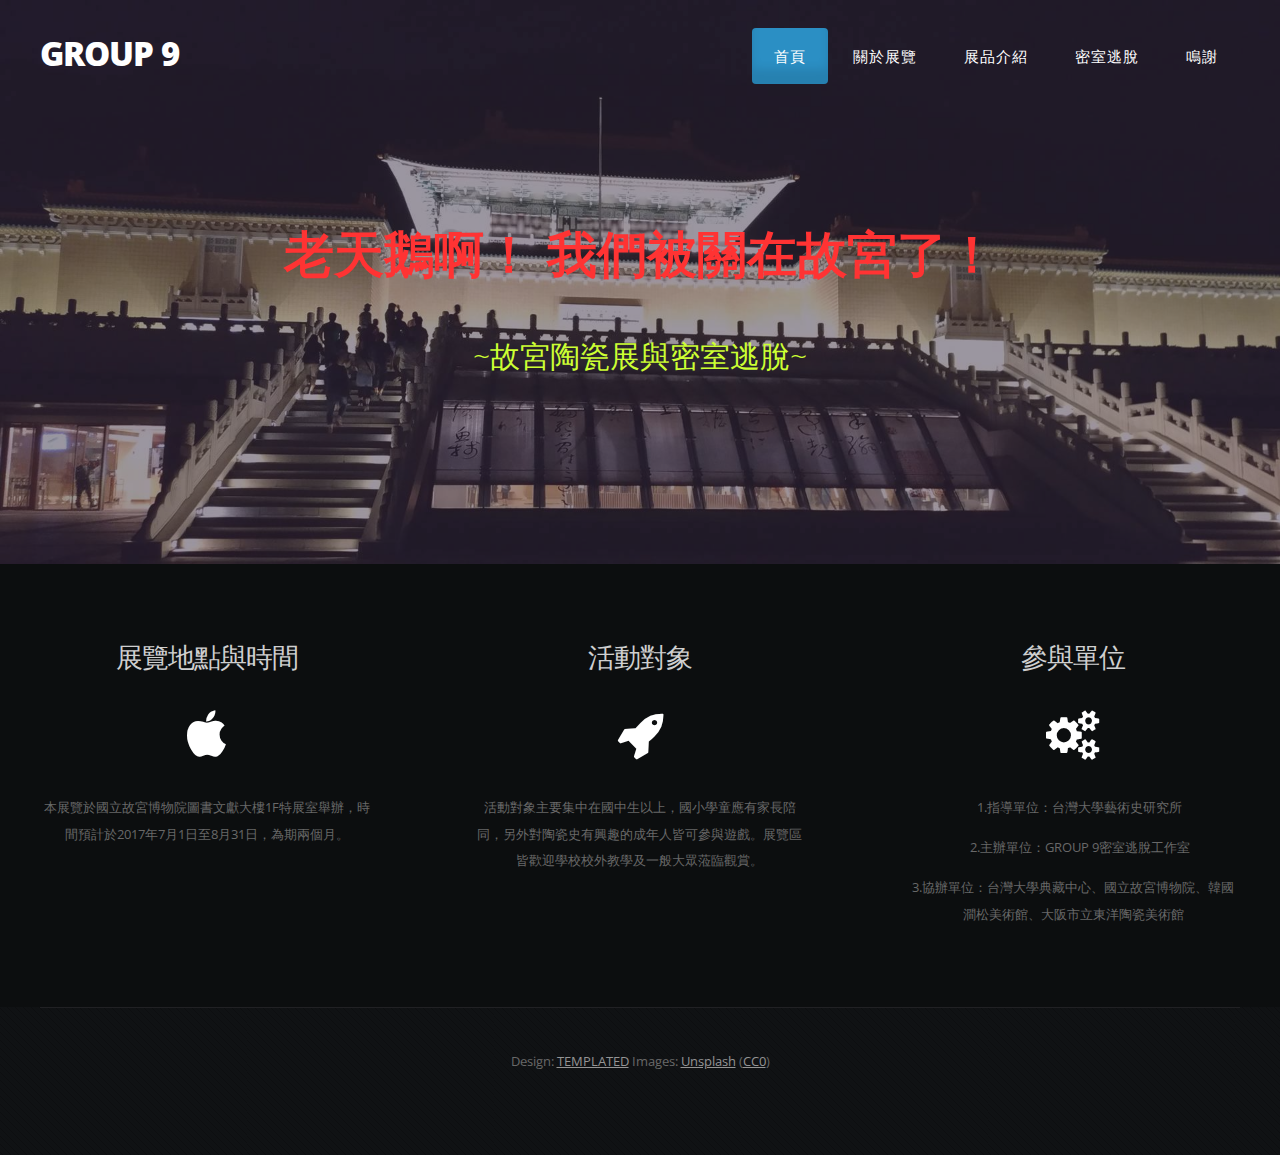
==== index.html @ 2a30078f "Add files via upload" ====
<!DOCTYPE HTML>
<!--
	MegaCorp by TEMPLATED
    templated.co @templatedco
    Released for free under the Creative Commons Attribution 3.0 license (templated.co/license)
-->
<html>
	<head>
		<title>故宮陶瓷展與密室逃脫-首頁</title>
		<meta http-equiv="content-type" content="text/html; charset=utf-8" />
		<meta name="description" content="" />
		<meta name="keywords" content="" />
		<link href="http://fonts.googleapis.com/css?family=Open+Sans:400,300,600,700,800" rel="stylesheet" type="text/css" />
		<!--[if lte IE 8]><script src="js/html5shiv.js"></script><![endif]-->
        <script src="http://ajax.googleapis.com/ajax/libs/jquery/1.11.0/jquery.min.js"></script>
		<script src="js/skel.min.js"></script>
		<script src="js/skel-panels.min.js"></script>
		<script src="js/init.js"></script>
		<noscript>
			<link rel="stylesheet" href="css/skel-noscript.css" />
			<link rel="stylesheet" href="css/style.css" />
			<link rel="stylesheet" href="css/style-desktop.css" />
		</noscript>
	</head>
	<body class="homepage">

		<!-- Header -->
		<div id="header-wrapper">
		
        	<div id="header" class="container">
            
            	<div id="logo"><h1><a href="https://silvercat80235.github.io/group9-roomescape/">GROUP 9</a></h1></div>
                <nav id="nav">
                    <ul>
                        <li class="current_page_item"><a href="index.html">首頁</a></li>
                        <li><a href="exhibition.html">關於展覽</a></li>
                        <li><a href="introduction.html">展品介紹</a></li>
                        <li><a href="escape.html">密室逃脫</a></li>
                        <li><a href="thanks.html">鳴謝</a></li>
                    </ul>
                </nav>
                
            </div>
			
			<div id="banner">
				<div class="container">
					<div class="row">
						<section class="12u">
							<header>
								<span style="color:#FF3333; font-size:50px; font-weight:bold">老天鵝啊！ 我們被關在故宮了！</span>
								<span class="byline" style="color:#CCFF33; font-size:30px">~故宮陶瓷展與密室逃脫~</span>
							</header>
						</section>
					</div>
				</div>
			</div>			

		</div>
		<!-- Header Ends Here -->

		<!-- Featured Area -->
			<div id="featured-wrapper">
			
				<div class="container">
					<div class="row double">
					
                        <section class="4u">
                           <header>
	                           <h2>展覽地點與時間</h2>
                           </header>
                            <span class="pennant"><span class="fa fa-apple"></span></span>
                            <p>本展覽於國立故宮博物院圖書文獻大樓1F特展室舉辦，時間預計於2017年7月1日至8月31日，為期兩個月。</p>
                        </section>
                        <section class="4u">
                            <header>
	                            <h2>活動對象</h2>
                            </header>
                            <span class="pennant"><span class="fa fa-rocket"></span></span>
                            <p>活動對象主要集中在國中生以上，國小學童應有家長陪同，另外對陶瓷史有興趣的成年人皆可參與遊戲。展覽區皆歡迎學校校外教學及一般大眾蒞臨觀賞。</p>
                        </section>
                        <section class="4u">
                            <header>
	                            <h2>參與單位</h2>
                            </header>
                            <span class="pennant"><span class="fa fa-cogs"></span></span>
                            <p>　1.指導單位：台灣大學藝術史研究所</p>
                            <p>　2.主辦單位：GROUP 9密室逃脫工作室</p>
                            <p>3.協辦單位：台灣大學典藏中心、國立故宮博物院、韓國澗松美術館、大阪市立東洋陶瓷美術館</p>
                        </section>
					
					</div>
				</div>
				
			</div>
		
		
		<!-- Featured Ends Here -->

		<!-- Copyright -->
            <div id="copyright" class="container">
                Design: <a href="http://templated.co">TEMPLATED</a> Images: <a href="http://unsplash.com">Unsplash</a> (<a href="http://unsplash.com/cc0">CC0</a>)
            </div>


	</body>
</html>
---- css/skel-noscript.css ----
/* Resets (http://meyerweb.com/eric/tools/css/reset/ | v2.0 | 20110126 | License: none (public domain)) */

	html,body,div,span,applet,object,iframe,h1,h2,h3,h4,h5,h6,p,blockquote,pre,a,abbr,acronym,address,big,cite,code,del,dfn,em,img,ins,kbd,q,s,samp,small,strike,strong,sub,sup,tt,var,b,u,i,center,dl,dt,dd,ol,ul,li,fieldset,form,label,legend,table,caption,tbody,tfoot,thead,tr,th,td,article,aside,canvas,details,embed,figure,figcaption,footer,header,hgroup,menu,nav,output,ruby,section,summary,time,mark,audio,video{margin:0;padding:0;border:0;font-size:100%;font:inherit;vertical-align:baseline;}article,aside,details,figcaption,figure,footer,header,hgroup,menu,nav,section{display:block;}body{line-height:1;}ol,ul{list-style:none;}blockquote,q{quotes:none;}blockquote:before,blockquote:after,q:before,q:after{content:'';content:none;}table{border-collapse:collapse;border-spacing:0;}body{-webkit-text-size-adjust:none}

/* Box Model */

	*, *:before, *:after {
		-moz-box-sizing: border-box;
		-webkit-box-sizing: border-box;
		-o-box-sizing: border-box;
		-ms-box-sizing: border-box;
		box-sizing: border-box;
	}

/* Container */

	body {
		min-width: 1200px;
	}

	.container {
		width: 1200px;
		margin-left: auto;
		margin-right: auto;
	}

	/* Modifiers */
	
		.container.small {
			width: 900px;
		}

		.container.big {
			width: 100%;
			max-width: 1500px;
			min-width: 1200px;
		}

/* Grid */

	/* Cells */

		.\31 2u { width: 100% }
		.\31 1u { width: 91.6666666667% }
		.\31 0u { width: 83.3333333333% }
		.\39 u { width: 75% }
		.\38 u { width: 66.6666666667% }
		.\37 u { width: 58.3333333333% }
		.\36 u { width: 50% }
		.\35 u { width: 41.6666666667% }
		.\34 u { width: 33.3333333333% }
		.\33 u { width: 25% }
		.\32 u { width: 16.6666666667% }
		.\31 u { width: 8.3333333333% }
		.\-11u { margin-left: 91.6666666667% }
		.\-10u { margin-left: 83.3333333333% }
		.\-9u { margin-left: 75% }
		.\-8u { margin-left: 66.6666666667% }
		.\-7u { margin-left: 58.3333333333% }
		.\-6u { margin-left: 50% }
		.\-5u { margin-left: 41.6666666667% }
		.\-4u { margin-left: 33.3333333333% }
		.\-3u { margin-left: 25% }
		.\-2u { margin-left: 16.6666666667% }
		.\-1u { margin-left: 8.3333333333% }

		.row > * {
			padding: 50px 0 0 50px;
			float: left;
			-moz-box-sizing: border-box;
			-webkit-box-sizing: border-box;
			-o-box-sizing: border-box;
			-ms-box-sizing: border-box;
			box-sizing: border-box;
		}

		.row + .row > * {
			padding-top: 50px;
		}

		.row {
			margin-left: -50px;
		}

	/* Rows */

		.row:after {
			content: '';
			display: block;
			clear: both;
			height: 0;
		}

		.row:first-child > * {
			padding-top: 0;
		}

		.row > * {
			padding-top: 0;
		}

		/* Modifiers */

			/* Flush */

				.row.flush {
					margin-left: 0;
				}

				.row.flush > * {
					padding: 0 !important;
				}

			/* Quarter */

				.row.quarter > * {
					padding: 12.5px 0 0 12.5px;
				}

				.row.quarter + .row.quarter > * {
					padding-top: 12.5px;
				}

				.row.quarter {
					margin-left: -12.5px;
				}

			/* Half */

				.row.half > * {
					padding: 25px 0 0 25px;
				}

				.row.half + .row.half > * {
					padding-top: 25px;
				}

				.row.half {
					margin-left: -25px;
				}

			/* One and (a) Half */

				.row.oneandhalf > * {
					padding: 75px 0 0 75px;
				}

				.row.oneandhalf + .row.oneandhalf > * {
					padding-top: 75px;
				}

				.row.oneandhalf {
					margin-left: -75px;
				}

			/* Double */

				.row.double > * {
					padding: 100px 0 0 100px;
				}

				.row.double + .row.double > * {
					padding-top: 100px;
				}

				.row.double {
					margin-left: -100px;
				}
---- css/style.css ----
@charset 'UTF-8';
@font-face{font-family:'FontAwesome';src:url('font/fontawesome-webfont.eot?v=4.0.1');src:url('font/fontawesome-webfont.eot?#iefix&v=4.0.1') format('embedded-opentype'),url('font/fontawesome-webfont.woff?v=4.0.1') format('woff'),url('font/fontawesome-webfont.ttf?v=4.0.1') format('truetype'),url('font/fontawesome-webfont.svg?v=4.0.1#fontawesomeregular') format('svg');font-weight:normal;font-style:normal}

/*
	MegaCorp by TEMPLATED
    templated.co @templatedco
    Released for free under the Creative Commons Attribution 3.0 license (templated.co/license)
*/

body
{
	margin: 0;
	padding: 0em;
	line-height: 2em;
	font-family: 'Open Sans', sans-serif;
	font-size: 10pt;
	color: #686868;
}

body, #skel-panels-pageWrapper
{
	background: #101214 url(images/main-bg.png) repeat;
}

h1, h2, h3 {
	margin: 0;
	padding: 0;
	font-weight: 300;
	color: #CFCFCF;
}

h2
{
	letter-spacing: -1px;
	font-size: 2.00em;
}

p, ol, ul
{
	margin-top: 1em;
}

p
{
}

a
{
	text-decoration: underline;
	color: #909090;
}

a:hover
{
	text-decoration: none;
}

/* Image Style 1 */

	.image-style1
	{
		display: block;
		width: 100%;
	}
	
/* Buttons Style 1 */


	.button
	{
		position: relative;
		display: inline-block;
		background: #2B8FC4;
		padding: 0.8em 2em;
		border-radius: 4px;
		text-decoration: none;
		font-size: 1.2em;
		font-weight: 300;
		color: #FFF !important;
		-moz-transition: color 0.35s ease-in-out, background-color 0.35s ease-in-out;
		-webkit-transition: color 0.35s ease-in-out, background-color 0.35s ease-in-out;
		-o-transition: color 0.35s ease-in-out, background-color 0.35s ease-in-out;
		-ms-transition: color 0.35s ease-in-out, background-color 0.35s ease-in-out;
		transition: color 0.35s ease-in-out, background-color 0.35s ease-in-out;
		text-align: center;
	}

	.button:hover
	{
		background: #167cb2;
		color: #FFF !important;
	}

	.button-alt
	{
		padding: 0.9em 2em;
		font-size: 1.5em;
	}

/* List Style 1 */

	ul.style1
	{
	}
	
	ul.style1 li
	{
		padding: 0.75em 0 0.75em 0em;
		background: url(images/bullet-icon.png) no-repeat left 50%;
	}
	
	ul.style1 a
	{
		display: block;
		padding-left: 1.50em;
		text-decoration: none;
		color: #909090;
	}
	
	ul.style1 a:hover
	{
		text-decoration: underline;
	}

/* List Style 2 */

	ul.style2 {
		overflow: hidden;
		margin: 0em;
		padding: 0em;
		list-style: none;
	}
	
	ul.style2 li {
		clear: both;
		padding: 1em 0em 2em 0em;
		border-top: 1px solid #212124;
	}
	
	ul.style2 p
	{
		line-height: 2.20em;
	}
	
	ul.style2 a {
		text-decoration: none;
		color: #909090;
	}
	
	ul.style2 a:hover {
		text-decoration: underline;
	}
	
	
	ul.style2 img {
		float: left;
		margin-right: 1.5em;
		border-radius: 5px;
	}
	
	ul.style2 .first {
		padding-top: 0;
		border-top: none;
	}
	
/* List style 3 */

	ul.style3 {
		margin: 0em;
		padding: 0em 0em 0em 0em;
		list-style: none;
	}
	
	
	ul.style3 li {
		padding: 1.75em 0em 1.50em 0em;
		border-top: 1px solid #212124;
	}
	
	ul.style3 .heading-title {
		font-size: 1.10em;
		font-weight: bold;
		color: #B8B8B8;
	}
	
	ul.style3 .date {
		display: inline-block;
		margin: 0em 1em 1em 0em;
		text-transform: uppercase;
		font-size: .80em;
		background: #2B8FC4;
		border-radius: 5px;
		border: 1px solid #165272;
		box-shadow: 0px 1px 5px rgba(0,0,0,.4);
		color: #FFFFFF;
	}
	
	ul.style3 .date a
	{
		display: inline-block;
		padding: .5em 1em;
		letter-spacing: 1px;
		border-radius: 5px;
		text-align: center;
		text-decoration: none;
		text-transform: uppercase;
		font-size: 1.10em;
		font-weight: 400;
		color: #FFFFFF;
	}

	ul.style3 a 
	{
		text-decoration: none;
		color: #909090;
	}
	
	ul.style3 a:hover 
	{
		text-decoration: underline;
	}
	
	ul.style3 .first {
		border-top: none;
	}

/* List style 4 */

	ul.style4 {
		overflow: hidden;
		margin: 0em;
		padding: 0em;
		list-style: none;
	}
	
	ul.style4 li {
		padding: 0.50em 0em;
		border-top: 1px solid #212124;
	}
	
	ul.style4 a {
		padding-left: 1em;
		background: url(images/list-bullet.png) no-repeat left 50%;
		text-decoration: none;
		color: #909090;
	}
	
	ul.style4 a:hover {
		text-decoration: underline;
		color: #868686;
	}
	
	ul.style4 h3
	{
		padding: 0 0 0.75em 0;
		font-size: 1.10em;
		font-weight: 700;
		color: #B8B8B8;
	}
	
	
	ul.style4 .first {
		padding-top: 0;
		border-top: none;
	}

/* List style 5 */

	ul.style5 
	{
		margin-left: 4em;
	}
	
	ul.style5 li
	{
		line-height: 1.75em;
		list-style: decimal;
	}

/*********************************************************************************/
/* Icons                                                                         */
/* Powered by Font Awesome by Dave Gandy | http://fontawesome.io                 */
/* Licensed under the SIL OFL 1.1 (font), MIT (CSS)                              */
/*********************************************************************************/

	.fa
	{
		text-decoration: none;
	}

		.fa.solo
		{
		}
		
			.fa.solo span
			{
				display: none;
			}

		.fa:before
		{
			display:inline-block;
			font-family: FontAwesome;
			font-size: 1.25em;
			text-decoration: none;
			font-style: normal;
			font-weight: normal;
			line-height: 1;
			-webkit-font-smoothing:antialiased;
			-moz-osx-font-smoothing:grayscale;
		}

		.fa-lg{font-size:1.3333333333333333em;line-height:.75em;vertical-align:-15%}
		.fa-2x{font-size:2em}
		.fa-3x{font-size:3em}
		.fa-4x{font-size:4em}
		.fa-5x{font-size:5em}
		.fa-fw{width:1.2857142857142858em;text-align:center}
		.fa-ul{padding-left:0;margin-left:2.142857142857143em;list-style-type:none}.fa-ul>li{position:relative}
		.fa-li{position:absolute;left:-2.142857142857143em;width:2.142857142857143em;top:.14285714285714285em;text-align:center}.fa-li.fa-lg{left:-1.8571428571428572em}
		.fa-border{padding:.2em .25em .15em;border:solid .08em #eee;border-radius:.1em}
		.pull-right{float:right}
		.pull-left{float:left}
		.fa.pull-left{margin-right:.3em}
		.fa.pull-right{margin-left:.3em}
		.fa-spin{-webkit-animation:spin 2s infinite linear;-moz-animation:spin 2s infinite linear;-o-animation:spin 2s infinite linear;animation:spin 2s infinite linear}
		@-moz-keyframes spin{0%{-moz-transform:rotate(0deg)} 100%{-moz-transform:rotate(359deg)}}@-webkit-keyframes spin{0%{-webkit-transform:rotate(0deg)} 100%{-webkit-transform:rotate(359deg)}}@-o-keyframes spin{0%{-o-transform:rotate(0deg)} 100%{-o-transform:rotate(359deg)}}@-ms-keyframes spin{0%{-ms-transform:rotate(0deg)} 100%{-ms-transform:rotate(359deg)}}@keyframes spin{0%{transform:rotate(0deg)} 100%{transform:rotate(359deg)}}.fa-rotate-90{filter:progid:DXImageTransform.Microsoft.BasicImage(rotation=1);-webkit-transform:rotate(90deg);-moz-transform:rotate(90deg);-ms-transform:rotate(90deg);-o-transform:rotate(90deg);transform:rotate(90deg)}
		.fa-rotate-180{filter:progid:DXImageTransform.Microsoft.BasicImage(rotation=2);-webkit-transform:rotate(180deg);-moz-transform:rotate(180deg);-ms-transform:rotate(180deg);-o-transform:rotate(180deg);transform:rotate(180deg)}
		.fa-rotate-270{filter:progid:DXImageTransform.Microsoft.BasicImage(rotation=3);-webkit-transform:rotate(270deg);-moz-transform:rotate(270deg);-ms-transform:rotate(270deg);-o-transform:rotate(270deg);transform:rotate(270deg)}
		.fa-flip-horizontal{filter:progid:DXImageTransform.Microsoft.BasicImage(rotation=0, mirror=1);-webkit-transform:scale(-1, 1);-moz-transform:scale(-1, 1);-ms-transform:scale(-1, 1);-o-transform:scale(-1, 1);transform:scale(-1, 1)}
		.fa-flip-vertical{filter:progid:DXImageTransform.Microsoft.BasicImage(rotation=2, mirror=1);-webkit-transform:scale(1, -1);-moz-transform:scale(1, -1);-ms-transform:scale(1, -1);-o-transform:scale(1, -1);transform:scale(1, -1)}
		.fa-stack{position:relative;display:inline-block;width:2em;height:2em;line-height:2em;vertical-align:middle}
		.fa-stack-1x,.fa-stack-2x{position:absolute;left:0;width:100%;text-align:center}
		.fa-stack-1x{line-height:inherit}
		.fa-stack-2x{font-size:2em}
		.fa-inverse{color:#fff}
		.fa-glass:before{content:"\f000"}
		.fa-music:before{content:"\f001"}
		.fa-search:before{content:"\f002"}
		.fa-envelope-o:before{content:"\f003"}
		.fa-heart:before{content:"\f004"}
		.fa-star:before{content:"\f005"}
		.fa-star-o:before{content:"\f006"}
		.fa-user:before{content:"\f007"}
		.fa-film:before{content:"\f008"}
		.fa-th-large:before{content:"\f009"}
		.fa-th:before{content:"\f00a"}
		.fa-th-list:before{content:"\f00b"}
		.fa-check:before{content:"\f00c"}
		.fa-times:before{content:"\f00d"}
		.fa-search-plus:before{content:"\f00e"}
		.fa-search-minus:before{content:"\f010"}
		.fa-power-off:before{content:"\f011"}
		.fa-signal:before{content:"\f012"}
		.fa-gear:before,.fa-cog:before{content:"\f013"}
		.fa-trash-o:before{content:"\f014"}
		.fa-home:before{content:"\f015"}
		.fa-file-o:before{content:"\f016"}
		.fa-clock-o:before{content:"\f017"}
		.fa-road:before{content:"\f018"}
		.fa-download:before{content:"\f019"}
		.fa-arrow-circle-o-down:before{content:"\f01a"}
		.fa-arrow-circle-o-up:before{content:"\f01b"}
		.fa-inbox:before{content:"\f01c"}
		.fa-play-circle-o:before{content:"\f01d"}
		.fa-rotate-right:before,.fa-repeat:before{content:"\f01e"}
		.fa-refresh:before{content:"\f021"}
		.fa-list-alt:before{content:"\f022"}
		.fa-lock:before{content:"\f023"}
		.fa-flag:before{content:"\f024"}
		.fa-headphones:before{content:"\f025"}
		.fa-volume-off:before{content:"\f026"}
		.fa-volume-down:before{content:"\f027"}
		.fa-volume-up:before{content:"\f028"}
		.fa-qrcode:before{content:"\f029"}
		.fa-barcode:before{content:"\f02a"}
		.fa-tag:before{content:"\f02b"}
		.fa-tags:before{content:"\f02c"}
		.fa-book:before{content:"\f02d"}
		.fa-bookmark:before{content:"\f02e"}
		.fa-print:before{content:"\f02f"}
		.fa-camera:before{content:"\f030"}
		.fa-font:before{content:"\f031"}
		.fa-bold:before{content:"\f032"}
		.fa-italic:before{content:"\f033"}
		.fa-text-height:before{content:"\f034"}
		.fa-text-width:before{content:"\f035"}
		.fa-align-left:before{content:"\f036"}
		.fa-align-center:before{content:"\f037"}
		.fa-align-right:before{content:"\f038"}
		.fa-align-justify:before{content:"\f039"}
		.fa-list:before{content:"\f03a"}
		.fa-dedent:before,.fa-outdent:before{content:"\f03b"}
		.fa-indent:before{content:"\f03c"}
		.fa-video-camera:before{content:"\f03d"}
		.fa-picture-o:before{content:"\f03e"}
		.fa-pencil:before{content:"\f040"}
		.fa-map-marker:before{content:"\f041"}
		.fa-adjust:before{content:"\f042"}
		.fa-tint:before{content:"\f043"}
		.fa-edit:before,.fa-pencil-square-o:before{content:"\f044"}
		.fa-share-square-o:before{content:"\f045"}
		.fa-check-square-o:before{content:"\f046"}
		.fa-move:before{content:"\f047"}
		.fa-step-backward:before{content:"\f048"}
		.fa-fast-backward:before{content:"\f049"}
		.fa-backward:before{content:"\f04a"}
		.fa-play:before{content:"\f04b"}
		.fa-pause:before{content:"\f04c"}
		.fa-stop:before{content:"\f04d"}
		.fa-forward:before{content:"\f04e"}
		.fa-fast-forward:before{content:"\f050"}
		.fa-step-forward:before{content:"\f051"}
		.fa-eject:before{content:"\f052"}
		.fa-chevron-left:before{content:"\f053"}
		.fa-chevron-right:before{content:"\f054"}
		.fa-plus-circle:before{content:"\f055"}
		.fa-minus-circle:before{content:"\f056"}
		.fa-times-circle:before{content:"\f057"}
		.fa-check-circle:before{content:"\f058"}
		.fa-question-circle:before{content:"\f059"}
		.fa-info-circle:before{content:"\f05a"}
		.fa-crosshairs:before{content:"\f05b"}
		.fa-times-circle-o:before{content:"\f05c"}
		.fa-check-circle-o:before{content:"\f05d"}
		.fa-ban:before{content:"\f05e"}
		.fa-arrow-left:before{content:"\f060"}
		.fa-arrow-right:before{content:"\f061"}
		.fa-arrow-up:before{content:"\f062"}
		.fa-arrow-down:before{content:"\f063"}
		.fa-mail-forward:before,.fa-share:before{content:"\f064"}
		.fa-resize-full:before{content:"\f065"}
		.fa-resize-small:before{content:"\f066"}
		.fa-plus:before{content:"\f067"}
		.fa-minus:before{content:"\f068"}
		.fa-asterisk:before{content:"\f069"}
		.fa-exclamation-circle:before{content:"\f06a"}
		.fa-gift:before{content:"\f06b"}
		.fa-leaf:before{content:"\f06c"}
		.fa-fire:before{content:"\f06d"}
		.fa-eye:before{content:"\f06e"}
		.fa-eye-slash:before{content:"\f070"}
		.fa-warning:before,.fa-exclamation-triangle:before{content:"\f071"}
		.fa-plane:before{content:"\f072"}
		.fa-calendar:before{content:"\f073"}
		.fa-random:before{content:"\f074"}
		.fa-comment:before{content:"\f075"}
		.fa-magnet:before{content:"\f076"}
		.fa-chevron-up:before{content:"\f077"}
		.fa-chevron-down:before{content:"\f078"}
		.fa-retweet:before{content:"\f079"}
		.fa-shopping-cart:before{content:"\f07a"}
		.fa-folder:before{content:"\f07b"}
		.fa-folder-open:before{content:"\f07c"}
		.fa-resize-vertical:before{content:"\f07d"}
		.fa-resize-horizontal:before{content:"\f07e"}
		.fa-bar-chart-o:before{content:"\f080"}
		.fa-twitter-square:before{content:"\f081"}
		.fa-facebook-square:before{content:"\f082"}
		.fa-camera-retro:before{content:"\f083"}
		.fa-key:before{content:"\f084"}
		.fa-gears:before,.fa-cogs:before{content:"\f085"}
		.fa-comments:before{content:"\f086"}
		.fa-thumbs-o-up:before{content:"\f087"}
		.fa-thumbs-o-down:before{content:"\f088"}
		.fa-star-half:before{content:"\f089"}
		.fa-heart-o:before{content:"\f08a"}
		.fa-sign-out:before{content:"\f08b"}
		.fa-linkedin-square:before{content:"\f08c"}
		.fa-thumb-tack:before{content:"\f08d"}
		.fa-external-link:before{content:"\f08e"}
		.fa-sign-in:before{content:"\f090"}
		.fa-trophy:before{content:"\f091"}
		.fa-github-square:before{content:"\f092"}
		.fa-upload:before{content:"\f093"}
		.fa-lemon-o:before{content:"\f094"}
		.fa-phone:before{content:"\f095"}
		.fa-square-o:before{content:"\f096"}
		.fa-bookmark-o:before{content:"\f097"}
		.fa-phone-square:before{content:"\f098"}
		.fa-twitter:before{content:"\f099"}
		.fa-facebook:before{content:"\f09a"}
		.fa-github:before{content:"\f09b"}
		.fa-unlock:before{content:"\f09c"}
		.fa-credit-card:before{content:"\f09d"}
		.fa-rss:before{content:"\f09e"}
		.fa-hdd-o:before{content:"\f0a0"}
		.fa-bullhorn:before{content:"\f0a1"}
		.fa-bell:before{content:"\f0f3"}
		.fa-certificate:before{content:"\f0a3"}
		.fa-hand-o-right:before{content:"\f0a4"}
		.fa-hand-o-left:before{content:"\f0a5"}
		.fa-hand-o-up:before{content:"\f0a6"}
		.fa-hand-o-down:before{content:"\f0a7"}
		.fa-arrow-circle-left:before{content:"\f0a8"}
		.fa-arrow-circle-right:before{content:"\f0a9"}
		.fa-arrow-circle-up:before{content:"\f0aa"}
		.fa-arrow-circle-down:before{content:"\f0ab"}
		.fa-globe:before{content:"\f0ac"}
		.fa-wrench:before{content:"\f0ad"}
		.fa-tasks:before{content:"\f0ae"}
		.fa-filter:before{content:"\f0b0"}
		.fa-briefcase:before{content:"\f0b1"}
		.fa-fullscreen:before{content:"\f0b2"}
		.fa-group:before{content:"\f0c0"}
		.fa-chain:before,.fa-link:before{content:"\f0c1"}
		.fa-cloud:before{content:"\f0c2"}
		.fa-flask:before{content:"\f0c3"}
		.fa-cut:before,.fa-scissors:before{content:"\f0c4"}
		.fa-copy:before,.fa-files-o:before{content:"\f0c5"}
		.fa-paperclip:before{content:"\f0c6"}
		.fa-save:before,.fa-floppy-o:before{content:"\f0c7"}
		.fa-square:before{content:"\f0c8"}
		.fa-reorder:before{content:"\f0c9"}
		.fa-list-ul:before{content:"\f0ca"}
		.fa-list-ol:before{content:"\f0cb"}
		.fa-strikethrough:before{content:"\f0cc"}
		.fa-underline:before{content:"\f0cd"}
		.fa-table:before{content:"\f0ce"}
		.fa-magic:before{content:"\f0d0"}
		.fa-truck:before{content:"\f0d1"}
		.fa-pinterest:before{content:"\f0d2"}
		.fa-pinterest-square:before{content:"\f0d3"}
		.fa-google-plus-square:before{content:"\f0d4"}
		.fa-google-plus:before{content:"\f0d5"}
		.fa-money:before{content:"\f0d6"}
		.fa-caret-down:before{content:"\f0d7"}
		.fa-caret-up:before{content:"\f0d8"}
		.fa-caret-left:before{content:"\f0d9"}
		.fa-caret-right:before{content:"\f0da"}
		.fa-columns:before{content:"\f0db"}
		.fa-unsorted:before,.fa-sort:before{content:"\f0dc"}
		.fa-sort-down:before,.fa-sort-asc:before{content:"\f0dd"}
		.fa-sort-up:before,.fa-sort-desc:before{content:"\f0de"}
		.fa-envelope:before{content:"\f0e0"}
		.fa-linkedin:before{content:"\f0e1"}
		.fa-rotate-left:before,.fa-undo:before{content:"\f0e2"}
		.fa-legal:before,.fa-gavel:before{content:"\f0e3"}
		.fa-dashboard:before,.fa-tachometer:before{content:"\f0e4"}
		.fa-comment-o:before{content:"\f0e5"}
		.fa-comments-o:before{content:"\f0e6"}
		.fa-flash:before,.fa-bolt:before{content:"\f0e7"}
		.fa-sitemap:before{content:"\f0e8"}
		.fa-umbrella:before{content:"\f0e9"}
		.fa-paste:before,.fa-clipboard:before{content:"\f0ea"}
		.fa-lightbulb-o:before{content:"\f0eb"}
		.fa-exchange:before{content:"\f0ec"}
		.fa-cloud-download:before{content:"\f0ed"}
		.fa-cloud-upload:before{content:"\f0ee"}
		.fa-user-md:before{content:"\f0f0"}
		.fa-stethoscope:before{content:"\f0f1"}
		.fa-suitcase:before{content:"\f0f2"}
		.fa-bell-o:before{content:"\f0a2"}
		.fa-coffee:before{content:"\f0f4"}
		.fa-cutlery:before{content:"\f0f5"}
		.fa-file-text-o:before{content:"\f0f6"}
		.fa-building:before{content:"\f0f7"}
		.fa-hospital:before{content:"\f0f8"}
		.fa-ambulance:before{content:"\f0f9"}
		.fa-medkit:before{content:"\f0fa"}
		.fa-fighter-jet:before{content:"\f0fb"}
		.fa-beer:before{content:"\f0fc"}
		.fa-h-square:before{content:"\f0fd"}
		.fa-plus-square:before{content:"\f0fe"}
		.fa-angle-double-left:before{content:"\f100"}
		.fa-angle-double-right:before{content:"\f101"}
		.fa-angle-double-up:before{content:"\f102"}
		.fa-angle-double-down:before{content:"\f103"}
		.fa-angle-left:before{content:"\f104"}
		.fa-angle-right:before{content:"\f105"}
		.fa-angle-up:before{content:"\f106"}
		.fa-angle-down:before{content:"\f107"}
		.fa-desktop:before{content:"\f108"}
		.fa-laptop:before{content:"\f109"}
		.fa-tablet:before{content:"\f10a"}
		.fa-mobile-phone:before,.fa-mobile:before{content:"\f10b"}
		.fa-circle-o:before{content:"\f10c"}
		.fa-quote-left:before{content:"\f10d"}
		.fa-quote-right:before{content:"\f10e"}
		.fa-spinner:before{content:"\f110"}
		.fa-circle:before{content:"\f111"}
		.fa-mail-reply:before,.fa-reply:before{content:"\f112"}
		.fa-github-alt:before{content:"\f113"}
		.fa-folder-o:before{content:"\f114"}
		.fa-folder-open-o:before{content:"\f115"}
		.fa-expand-o:before{content:"\f116"}
		.fa-collapse-o:before{content:"\f117"}
		.fa-smile-o:before{content:"\f118"}
		.fa-frown-o:before{content:"\f119"}
		.fa-meh-o:before{content:"\f11a"}
		.fa-gamepad:before{content:"\f11b"}
		.fa-keyboard-o:before{content:"\f11c"}
		.fa-flag-o:before{content:"\f11d"}
		.fa-flag-checkered:before{content:"\f11e"}
		.fa-terminal:before{content:"\f120"}
		.fa-code:before{content:"\f121"}
		.fa-reply-all:before{content:"\f122"}
		.fa-mail-reply-all:before{content:"\f122"}
		.fa-star-half-empty:before,.fa-star-half-full:before,.fa-star-half-o:before{content:"\f123"}
		.fa-location-arrow:before{content:"\f124"}
		.fa-crop:before{content:"\f125"}
		.fa-code-fork:before{content:"\f126"}
		.fa-unlink:before,.fa-chain-broken:before{content:"\f127"}
		.fa-question:before{content:"\f128"}
		.fa-info:before{content:"\f129"}
		.fa-exclamation:before{content:"\f12a"}
		.fa-superscript:before{content:"\f12b"}
		.fa-subscript:before{content:"\f12c"}
		.fa-eraser:before{content:"\f12d"}
		.fa-puzzle-piece:before{content:"\f12e"}
		.fa-microphone:before{content:"\f130"}
		.fa-microphone-slash:before{content:"\f131"}
		.fa-shield:before{content:"\f132"}
		.fa-calendar-o:before{content:"\f133"}
		.fa-fire-extinguisher:before{content:"\f134"}
		.fa-rocket:before{content:"\f135"}
		.fa-maxcdn:before{content:"\f136"}
		.fa-chevron-circle-left:before{content:"\f137"}
		.fa-chevron-circle-right:before{content:"\f138"}
		.fa-chevron-circle-up:before{content:"\f139"}
		.fa-chevron-circle-down:before{content:"\f13a"}
		.fa-html5:before{content:"\f13b"}
		.fa-css3:before{content:"\f13c"}
		.fa-anchor:before{content:"\f13d"}
		.fa-unlock-o:before{content:"\f13e"}
		.fa-bullseye:before{content:"\f140"}
		.fa-ellipsis-horizontal:before{content:"\f141"}
		.fa-ellipsis-vertical:before{content:"\f142"}
		.fa-rss-square:before{content:"\f143"}
		.fa-play-circle:before{content:"\f144"}
		.fa-ticket:before{content:"\f145"}
		.fa-minus-square:before{content:"\f146"}
		.fa-minus-square-o:before{content:"\f147"}
		.fa-level-up:before{content:"\f148"}
		.fa-level-down:before{content:"\f149"}
		.fa-check-square:before{content:"\f14a"}
		.fa-pencil-square:before{content:"\f14b"}
		.fa-external-link-square:before{content:"\f14c"}
		.fa-share-square:before{content:"\f14d"}
		.fa-compass:before{content:"\f14e"}
		.fa-toggle-down:before,.fa-caret-square-o-down:before{content:"\f150"}
		.fa-toggle-up:before,.fa-caret-square-o-up:before{content:"\f151"}
		.fa-toggle-right:before,.fa-caret-square-o-right:before{content:"\f152"}
		.fa-euro:before,.fa-eur:before{content:"\f153"}
		.fa-gbp:before{content:"\f154"}
		.fa-dollar:before,.fa-usd:before{content:"\f155"}
		.fa-rupee:before,.fa-inr:before{content:"\f156"}
		.fa-cny:before,.fa-rmb:before,.fa-yen:before,.fa-jpy:before{content:"\f157"}
		.fa-ruble:before,.fa-rouble:before,.fa-rub:before{content:"\f158"}
		.fa-won:before,.fa-krw:before{content:"\f159"}
		.fa-bitcoin:before,.fa-btc:before{content:"\f15a"}
		.fa-file:before{content:"\f15b"}
		.fa-file-text:before{content:"\f15c"}
		.fa-sort-alpha-asc:before{content:"\f15d"}
		.fa-sort-alpha-desc:before{content:"\f15e"}
		.fa-sort-amount-asc:before{content:"\f160"}
		.fa-sort-amount-desc:before{content:"\f161"}
		.fa-sort-numeric-asc:before{content:"\f162"}
		.fa-sort-numeric-desc:before{content:"\f163"}
		.fa-thumbs-up:before{content:"\f164"}
		.fa-thumbs-down:before{content:"\f165"}
		.fa-youtube-square:before{content:"\f166"}
		.fa-youtube:before{content:"\f167"}
		.fa-xing:before{content:"\f168"}
		.fa-xing-square:before{content:"\f169"}
		.fa-youtube-play:before{content:"\f16a"}
		.fa-dropbox:before{content:"\f16b"}
		.fa-stack-overflow:before{content:"\f16c"}
		.fa-instagram:before{content:"\f16d"}
		.fa-flickr:before{content:"\f16e"}
		.fa-adn:before{content:"\f170"}
		.fa-bitbucket:before{content:"\f171"}
		.fa-bitbucket-square:before{content:"\f172"}
		.fa-tumblr:before{content:"\f173"}
		.fa-tumblr-square:before{content:"\f174"}
		.fa-long-arrow-down:before{content:"\f175"}
		.fa-long-arrow-up:before{content:"\f176"}
		.fa-long-arrow-left:before{content:"\f177"}
		.fa-long-arrow-right:before{content:"\f178"}
		.fa-apple:before{content:"\f179"}
		.fa-windows:before{content:"\f17a"}
		.fa-android:before{content:"\f17b"}
		.fa-linux:before{content:"\f17c"}
		.fa-dribbble:before{content:"\f17d"}
		.fa-skype:before{content:"\f17e"}
		.fa-foursquare:before{content:"\f180"}
		.fa-trello:before{content:"\f181"}
		.fa-female:before{content:"\f182"}
		.fa-male:before{content:"\f183"}
		.fa-gittip:before{content:"\f184"}
		.fa-sun-o:before{content:"\f185"}
		.fa-moon-o:before{content:"\f186"}
		.fa-archive:before{content:"\f187"}
		.fa-bug:before{content:"\f188"}
		.fa-vk:before{content:"\f189"}
		.fa-weibo:before{content:"\f18a"}
		.fa-renren:before{content:"\f18b"}
		.fa-pagelines:before{content:"\f18c"}
		.fa-stack-exchange:before{content:"\f18d"}
		.fa-arrow-circle-o-right:before{content:"\f18e"}
		.fa-arrow-circle-o-left:before{content:"\f190"}
		.fa-toggle-left:before,.fa-caret-square-o-left:before{content:"\f191"}
		.fa-dot-circle-o:before{content:"\f192"}
		.fa-wheelchair:before{content:"\f193"}
		.fa-vimeo-square:before{content:"\f194"}
		.fa-turkish-lira:before,.fa-try:before{content:"\f195"}


	/* FA Icons */
		
		.pennant
		{
			display: inline-block;
			margin-bottom: 0.50em;
			font-size: 3em;
			color: #FFF;
		}

/* Header */

	#header-wrapper
	{
		background: url(../images/cover.jpg) no-repeat center top;
		background-size: cover;
		position: relative;
	}
	
	#header-wrapper:before
	{
		content: '';
		position: absolute;
		left: 0;
		top: 0;
		width: 100%;
		height: 100%;
		background: rgba(60,50,70,0.5);
	}
	
	#header {
		position: relative;
		z-index: 1;
	}
	
	header
	{
		margin-bottom: 3em;
		position: relative;
	}

	header h2
	{
		display: block;
		margin: 0;
		padding: 0;
	}

	header .byline
	{
		display: block;
		margin: 1.50em 0em;
		line-height: 2em;
		font-weight: 200;
		color: rgba(255,255,255,.8);
	}

/* Banner */

	#banner
	{
		overflow: hidden;
		padding: 10em 0em;
		text-align: center;
		z-index: 1;
		position: relative;
	}

	#banner header h2
	{
		text-transform: uppercase;
		font-size: 3em;
		color: #FFF;
	}

	#banner header .byline
	{
		padding: 0em 5em;
		font-size: 1.50em;
	}
	
	#banner .button
	{
		margin-top: 1em;
	}

/* Wrapper */

	#wrapper
	{
		padding: 5em 0em 3em 0em;
	}

	#page
	{	
		padding: 5em 0em 3em 0em;
	}

/* Content */

	#content
	{
	}

	#content a img
	{
		display: block;
		width: 100%;
		margin-bottom: 1.50em;
		border-radius: 5px;
	}

	#content .main-title
	{
		font-size: 3.00em;
	}
	
	#content .button
	{
		margin-top: 2em;
	}

/* Sidebar */

	#sidebar
	{
	}
	
	#sidebar h2
	{
		margin-bottom: 1em;
	}

	#sidebar #box1
	{
		margin-bottom: 3em;
	}
	
	#sidebar #box2 .button
	{
		margin-top: 0;
	}
	
/* Two Column Area */

	#two-column
	{
		overflow: hidden;
		margin-top: 4em;
		padding: 4em 0em 0em 0em;
		border-top: 1px solid #212124;
	}

/* Featured Area */

	#featured-wrapper
	{
		position: relative;
		padding: 6em 0em;
		background: #0c0e0f;
		text-align: center;
	}
	
	#featured-wrapper .button
	{
		margin-top: 2em;
	}
	
	#featured-content
	{
		
	}

	#featured-content h2
	{
	}

	#featured-content img
	{
		float: left;
		margin: 0.85em 2em 0em 0em;
	}




/* Copyright */

	#copyright
	{
		overflow: hidden;
		padding: 3em 0em 6em 0em;
		border-top: 1px solid #212124;
		text-align: center;
	}
	
	#copyright p
	{
		font-size: 1em;
	}
	
	#copyright a
	{
		color: #949494;
	}
	
	#copyright a:hover
	{
		text-decoration: none;
	}
---- css/style-desktop.css ----
/*
	MegaCorp by TEMPLATED
    templated.co @templatedco
    Released for free under the Creative Commons Attribution 3.0 license (templated.co/license)
*/

/* Header */

#header {
	overflow: hidden;
	position: relative;
		height: 8em;
}

/* Logo */

	#logo {
		position: absolute;
		top: 3em;
		left: 0;
	}
	
	#logo h1 a {
		float: left;
		padding: 0em 0.25em 0em 0em;
		letter-spacing: -1px;
		text-decoration: none;
		text-transform: uppercase;
		font-size: 2.50em;
		font-weight: 800;
		color: #FFF;
	}
	
/* Menu */

	#nav {
		position: absolute;
		top: 1.1em;
		right: 0;
	}
	
	#nav ul {
		text-align: center;
	}
	
	#nav li {
		display: inline-block;
	}
	
	#nav a {
		display: block;
		float: left;
		padding: 1em 1.5em;
		border-radius: 4px;
		letter-spacing: 1px;
		text-decoration: none;
		text-transform: uppercase;
		font-size: 1.10em;
		color: #FFF;
		outline: 0;
	}
	
	#nav .current_page_item {
	}
	
	#nav .current_page_item a {
		background: #2B8FC4;
		box-shadow: inset 0px -15px 10px 0px rgba(0,0,0,0.10);
		text-shadow: none;
		color: #FFFFFF;
	}
	
	#nav a:hover {
	}
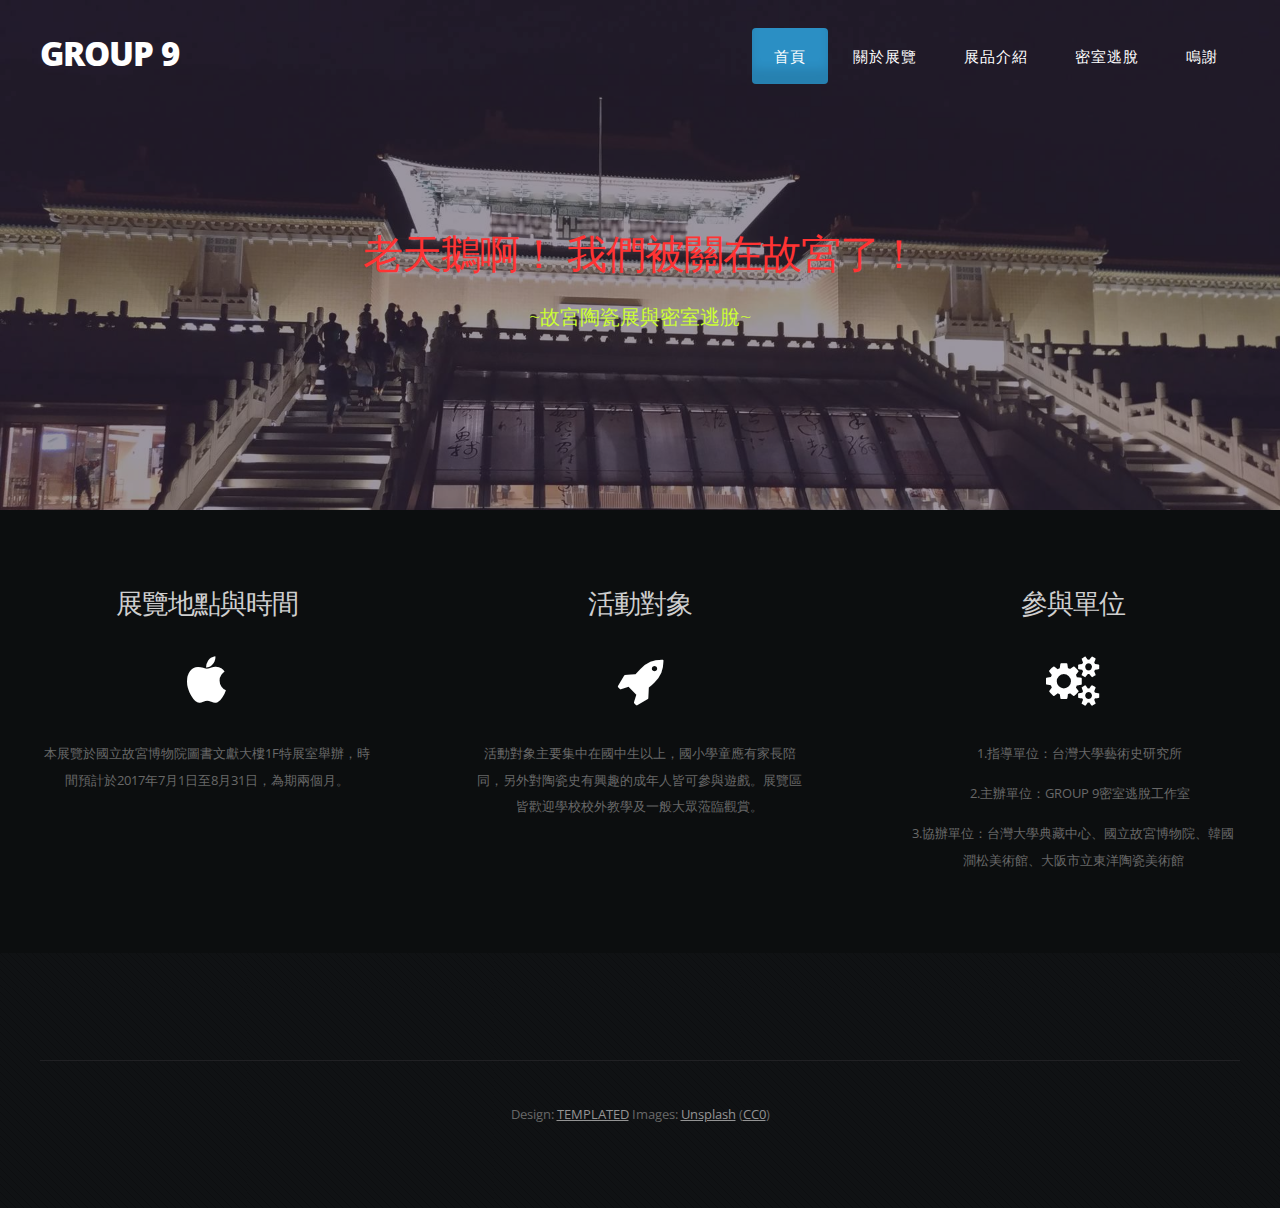
==== commit 6ac057de: "Add files via upload" ====
--- a/index.html
+++ b/index.html
@@ -47,8 +47,8 @@
 					<div class="row">
 						<section class="12u">
 							<header>
-								<span style="color:#FF3333; font-size:50px; font-weight:bold">老天鵝啊！ 我們被關在故宮了！</span>
-								<span class="byline" style="color:#CCFF33; font-size:30px">~故宮陶瓷展與密室逃脫~</span>
+								<h2><font color="#FF3333">老天鵝啊！ 我們被關在故宮了！</font></h2>
+								<span class="byline" style="color:#CCFF33">~故宮陶瓷展與密室逃脫~</span>
 							</header>
 						</section>
 					</div>
@@ -96,6 +96,18 @@
 		
 		<!-- Featured Ends Here -->
 
+		<!-- Page -->
+        
+        	<div id="page">
+            	<div class="container">
+                	<div class="row">
+						
+					</div>
+                </div>
+            </div>
+            
+		<!-- /Page -->
+
 		<!-- Copyright -->
             <div id="copyright" class="container">
                 Design: <a href="http://templated.co">TEMPLATED</a> Images: <a href="http://unsplash.com">Unsplash</a> (<a href="http://unsplash.com/cc0">CC0</a>)
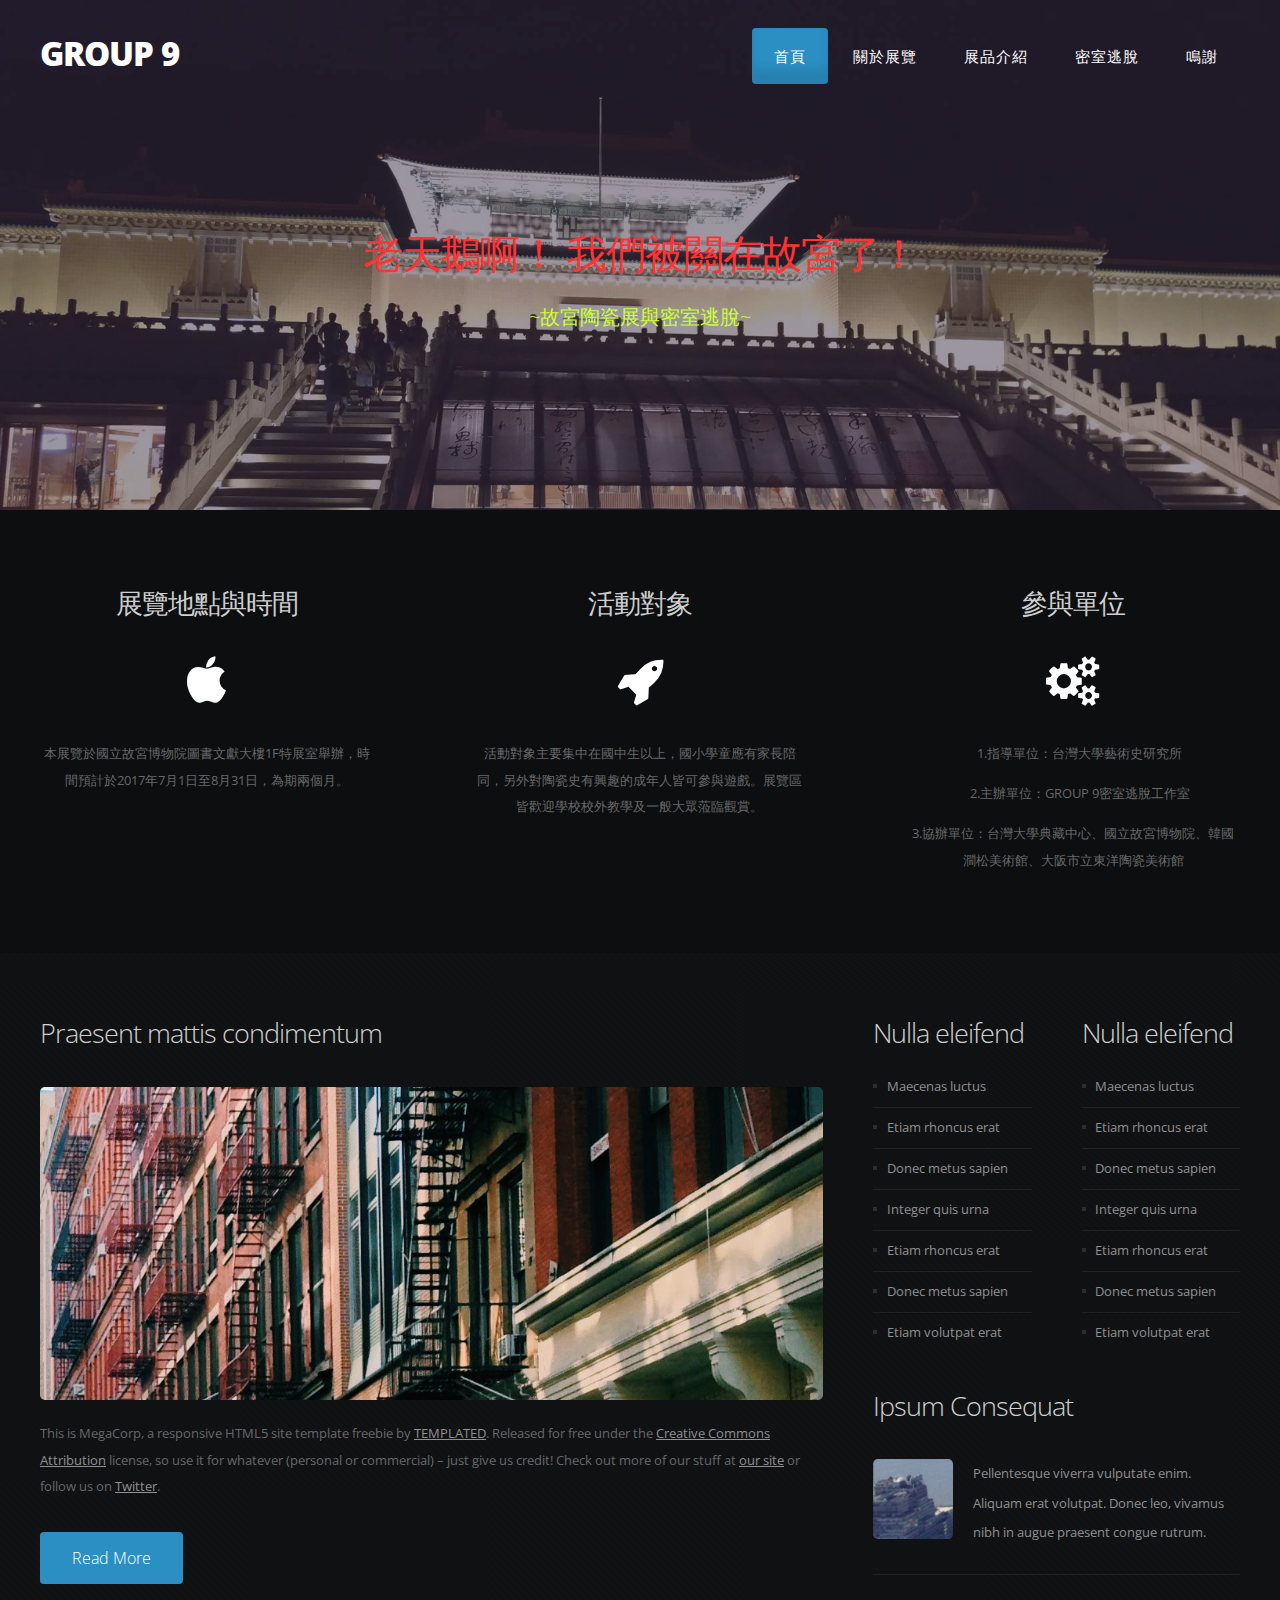
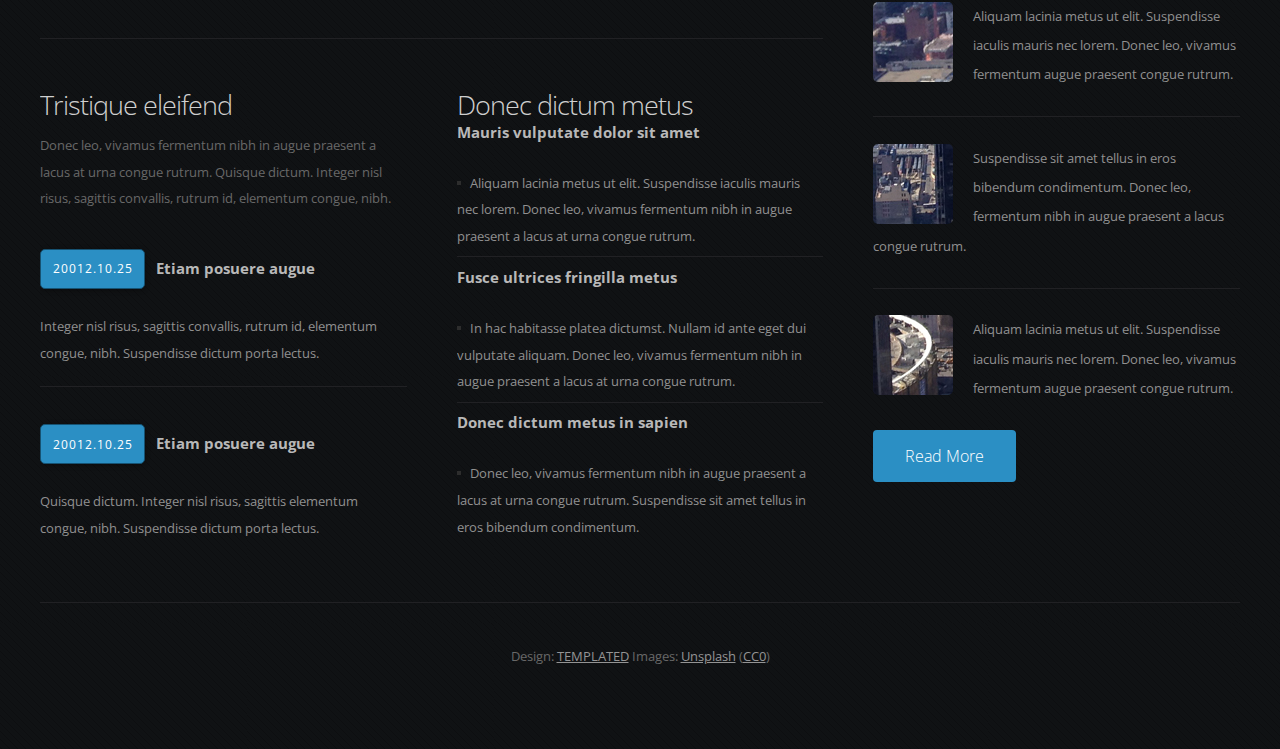
==== commit 55e8c87e: "Create index.html" ====
--- a/index.html
+++ b/index.html
@@ -101,13 +101,105 @@
         	<div id="page">
             	<div class="container">
                 	<div class="row">
-						
-					</div>
+                    
+                    	<div id="content" class="8u">
+                        	<article>
+                            	<header>
+                                    <h2>Praesent mattis condimentum</h2>
+                                </header>
+                                <a href="#" class="image-style1"><img src="images/pic01.jpg" alt=""></a>
+                                <p>This is <strong>MegaCorp</strong>, a responsive HTML5 site template freebie by <a href="http://templated.co">TEMPLATED</a>. Released for free under the <a href="http://templated.co/license">Creative Commons Attribution</a> license, so use it for whatever (personal or commercial) &ndash; just give us credit! Check out more of our stuff at <a href="http://templated.co">our site</a> or follow us on <a href="http://twitter.com/templatedco">Twitter</a>.</p>
+                                <a href="#" class="button button-style1">Read More</a>
+                            </article>
+                            <div id="two-column">
+                            	<div class="row">
+                                    <section class="6u">
+                                        <h2>Tristique eleifend</h2>
+                                        <p>Donec leo, vivamus fermentum nibh in augue praesent a lacus at urna congue rutrum. Quisque dictum. Integer nisl risus, sagittis convallis, rutrum id, elementum congue, nibh.</p>
+                                        <ul class="style3">
+                                            <li class="first">
+                                                <p><span class="date"><a href="#">20012.10.25</a></span><span class="heading-title">Etiam posuere augue</span></p>
+                                                <p><a href="#">Integer nisl risus, sagittis convallis, rutrum id, elementum congue, nibh. Suspendisse dictum porta lectus.</a></p>
+                                            </li>
+                                            <li>
+                                                <p><span class="date"><a href="#">20012.10.25</a></span><span class="heading-title">Etiam posuere augue</span></p>
+                                                <p><a href="#">Quisque dictum. Integer nisl risus, sagittis elementum congue, nibh. Suspendisse dictum porta lectus.</a></p>
+                                            </li>
+                                        </ul>
+                                    </section>
+                                    <section class="6u">
+                                        <h2>Donec dictum metus</h2>
+                                        <ul class="style4">
+                                            <li class="first">
+                                                <h3>Mauris vulputate dolor sit amet</h3>
+                                                <p><a href="#">Aliquam lacinia metus ut elit. Suspendisse iaculis mauris nec lorem. Donec leo, vivamus fermentum nibh in augue praesent a lacus at urna congue rutrum.</a></p>
+                                            </li>
+                                            <li>
+                                                <h3>Fusce ultrices fringilla metus</h3>
+                                                <p><a href="#">In hac habitasse platea dictumst. Nullam id ante eget dui vulputate aliquam. Donec leo, vivamus fermentum nibh in augue praesent a lacus at urna congue rutrum.</a></p>
+                                            </li>
+                                            <li>
+                                                <h3>Donec dictum metus in sapien</h3>
+                                                <p><a href="#">Donec leo, vivamus fermentum nibh in augue praesent a lacus at urna congue rutrum. Suspendisse sit amet tellus in eros bibendum condimentum.</a> </p>
+                                            </li>
+                                        </ul>
+                                    </section>
+                                </div>
+                            </div>
+                        </div>
+                    	<div id="sidebar" class="4u">
+                        	<div class="row">
+                                <section id="box1" class="6u">
+                                    <h2>Nulla  eleifend</h2>
+                                    <ul class="style4">
+                                        <li class="first"><a href="#">Maecenas luctus</a></li>
+                                        <li><a href="#">Etiam rhoncus erat</a></li>
+                                        <li><a href="#">Donec metus sapien</a></li>
+                                        <li><a href="#">Integer quis urna</a></li>
+                                        <li><a href="#">Etiam rhoncus erat</a></li>
+                                        <li><a href="#">Donec metus sapien</a></li>
+                                        <li><a href="#">Etiam volutpat erat</a></li>
+                                    </ul>
+                                </section>
+                                <section class="6u">
+                                    <h2>Nulla  eleifend</h2>
+                                    <ul class="style4">
+                                        <li class="first"><a href="#">Maecenas luctus</a></li>
+                                        <li><a href="#">Etiam rhoncus erat</a></li>
+                                        <li><a href="#">Donec metus sapien</a></li>
+                                        <li><a href="#">Integer quis urna</a></li>
+                                        <li><a href="#">Etiam rhoncus erat</a></li>
+                                        <li><a href="#">Donec metus sapien</a></li>
+                                        <li><a href="#">Etiam volutpat erat</a></li>
+                                    </ul>
+                                </section>
+                            </div>
+                            <section id="box2">
+                                <h2>Ipsum Consequat</h2>
+                                <ul class="style2">
+                                    <li class="first">
+                                        <p><a href="#"><img src="images/pics07.jpg" alt="">Pellentesque viverra vulputate enim. Aliquam erat volutpat. Donec leo, vivamus nibh in augue praesent congue rutrum. </a></p>
+                                    </li>
+                                    <li>
+                                        <p><a href="#"><img src="images/pics08.jpg" alt="">Aliquam lacinia metus ut elit. Suspendisse iaculis mauris nec lorem. Donec leo, vivamus fermentum augue praesent congue rutrum.</a></p>
+                                    </li>
+                                    <li>
+                                        <p><a href="#"><img src="images/pics09.jpg" alt="">Suspendisse sit amet tellus in eros bibendum condimentum. Donec leo, fermentum nibh in augue praesent a lacus congue rutrum. </a></p>
+                                    </li>
+                                    <li>
+                                        <p><a href="#"><img src="images/pics10.jpg" alt="">Aliquam lacinia metus ut elit. Suspendisse iaculis mauris nec lorem. Donec leo, vivamus fermentum augue praesent congue rutrum.</a></p>
+                                    </li>
+                                </ul>
+                                <a href="#" class="button button-style1">Read More</a>
+                            </section>
+                        </div>
+                    
+                    </div>
                 </div>
             </div>
             
 		<!-- /Page -->
-
+		
 		<!-- Copyright -->
             <div id="copyright" class="container">
                 Design: <a href="http://templated.co">TEMPLATED</a> Images: <a href="http://unsplash.com">Unsplash</a> (<a href="http://unsplash.com/cc0">CC0</a>)
@@ -115,4 +207,4 @@
 
 
 	</body>
-</html>+</html>
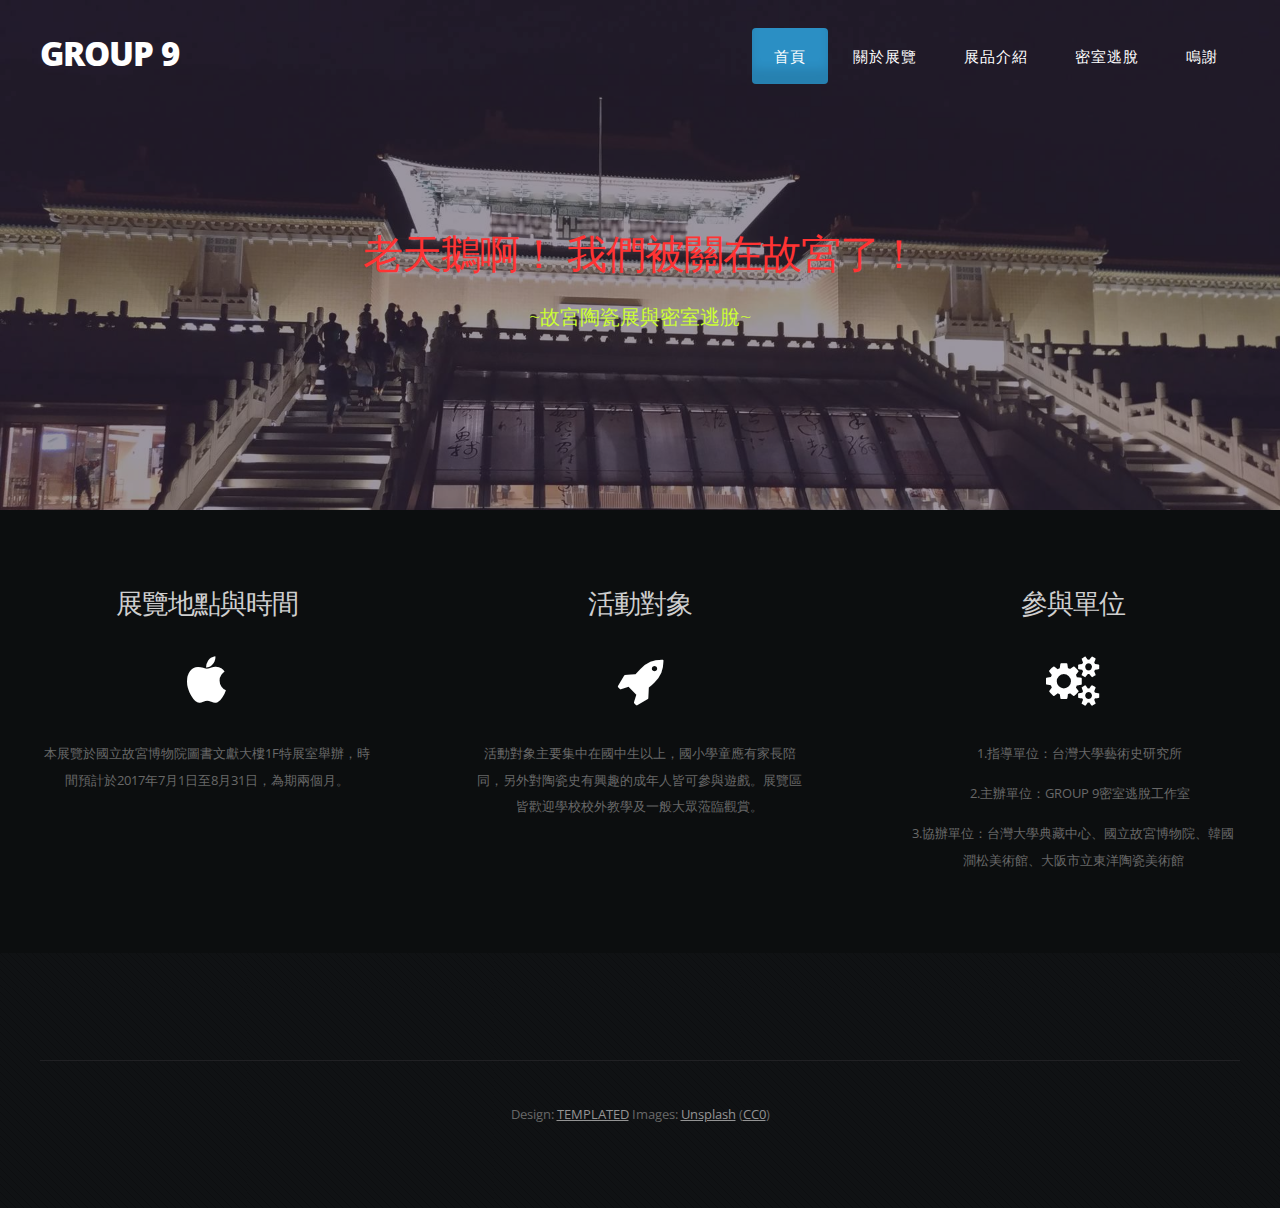
==== commit 8f54806c: "Add files via upload" ====
--- a/index.html
+++ b/index.html
@@ -23,6 +23,9 @@
 		</noscript>
 	</head>
 	<body class="homepage">
+		<div id="skel-panels-pageWrapper" style="position: relative; left: 0px; right: 0px; top: 0px; backface-visibility: hidden; transition: -webkit-transform 0.25s ease-in-out; z-index: 10001; transform: translate(331px, 0px);">
+			
+		</div>
 
 		<!-- Header -->
 		<div id="header-wrapper">
@@ -101,105 +104,13 @@
         	<div id="page">
             	<div class="container">
                 	<div class="row">
-                    
-                    	<div id="content" class="8u">
-                        	<article>
-                            	<header>
-                                    <h2>Praesent mattis condimentum</h2>
-                                </header>
-                                <a href="#" class="image-style1"><img src="images/pic01.jpg" alt=""></a>
-                                <p>This is <strong>MegaCorp</strong>, a responsive HTML5 site template freebie by <a href="http://templated.co">TEMPLATED</a>. Released for free under the <a href="http://templated.co/license">Creative Commons Attribution</a> license, so use it for whatever (personal or commercial) &ndash; just give us credit! Check out more of our stuff at <a href="http://templated.co">our site</a> or follow us on <a href="http://twitter.com/templatedco">Twitter</a>.</p>
-                                <a href="#" class="button button-style1">Read More</a>
-                            </article>
-                            <div id="two-column">
-                            	<div class="row">
-                                    <section class="6u">
-                                        <h2>Tristique eleifend</h2>
-                                        <p>Donec leo, vivamus fermentum nibh in augue praesent a lacus at urna congue rutrum. Quisque dictum. Integer nisl risus, sagittis convallis, rutrum id, elementum congue, nibh.</p>
-                                        <ul class="style3">
-                                            <li class="first">
-                                                <p><span class="date"><a href="#">20012.10.25</a></span><span class="heading-title">Etiam posuere augue</span></p>
-                                                <p><a href="#">Integer nisl risus, sagittis convallis, rutrum id, elementum congue, nibh. Suspendisse dictum porta lectus.</a></p>
-                                            </li>
-                                            <li>
-                                                <p><span class="date"><a href="#">20012.10.25</a></span><span class="heading-title">Etiam posuere augue</span></p>
-                                                <p><a href="#">Quisque dictum. Integer nisl risus, sagittis elementum congue, nibh. Suspendisse dictum porta lectus.</a></p>
-                                            </li>
-                                        </ul>
-                                    </section>
-                                    <section class="6u">
-                                        <h2>Donec dictum metus</h2>
-                                        <ul class="style4">
-                                            <li class="first">
-                                                <h3>Mauris vulputate dolor sit amet</h3>
-                                                <p><a href="#">Aliquam lacinia metus ut elit. Suspendisse iaculis mauris nec lorem. Donec leo, vivamus fermentum nibh in augue praesent a lacus at urna congue rutrum.</a></p>
-                                            </li>
-                                            <li>
-                                                <h3>Fusce ultrices fringilla metus</h3>
-                                                <p><a href="#">In hac habitasse platea dictumst. Nullam id ante eget dui vulputate aliquam. Donec leo, vivamus fermentum nibh in augue praesent a lacus at urna congue rutrum.</a></p>
-                                            </li>
-                                            <li>
-                                                <h3>Donec dictum metus in sapien</h3>
-                                                <p><a href="#">Donec leo, vivamus fermentum nibh in augue praesent a lacus at urna congue rutrum. Suspendisse sit amet tellus in eros bibendum condimentum.</a> </p>
-                                            </li>
-                                        </ul>
-                                    </section>
-                                </div>
-                            </div>
-                        </div>
-                    	<div id="sidebar" class="4u">
-                        	<div class="row">
-                                <section id="box1" class="6u">
-                                    <h2>Nulla  eleifend</h2>
-                                    <ul class="style4">
-                                        <li class="first"><a href="#">Maecenas luctus</a></li>
-                                        <li><a href="#">Etiam rhoncus erat</a></li>
-                                        <li><a href="#">Donec metus sapien</a></li>
-                                        <li><a href="#">Integer quis urna</a></li>
-                                        <li><a href="#">Etiam rhoncus erat</a></li>
-                                        <li><a href="#">Donec metus sapien</a></li>
-                                        <li><a href="#">Etiam volutpat erat</a></li>
-                                    </ul>
-                                </section>
-                                <section class="6u">
-                                    <h2>Nulla  eleifend</h2>
-                                    <ul class="style4">
-                                        <li class="first"><a href="#">Maecenas luctus</a></li>
-                                        <li><a href="#">Etiam rhoncus erat</a></li>
-                                        <li><a href="#">Donec metus sapien</a></li>
-                                        <li><a href="#">Integer quis urna</a></li>
-                                        <li><a href="#">Etiam rhoncus erat</a></li>
-                                        <li><a href="#">Donec metus sapien</a></li>
-                                        <li><a href="#">Etiam volutpat erat</a></li>
-                                    </ul>
-                                </section>
-                            </div>
-                            <section id="box2">
-                                <h2>Ipsum Consequat</h2>
-                                <ul class="style2">
-                                    <li class="first">
-                                        <p><a href="#"><img src="images/pics07.jpg" alt="">Pellentesque viverra vulputate enim. Aliquam erat volutpat. Donec leo, vivamus nibh in augue praesent congue rutrum. </a></p>
-                                    </li>
-                                    <li>
-                                        <p><a href="#"><img src="images/pics08.jpg" alt="">Aliquam lacinia metus ut elit. Suspendisse iaculis mauris nec lorem. Donec leo, vivamus fermentum augue praesent congue rutrum.</a></p>
-                                    </li>
-                                    <li>
-                                        <p><a href="#"><img src="images/pics09.jpg" alt="">Suspendisse sit amet tellus in eros bibendum condimentum. Donec leo, fermentum nibh in augue praesent a lacus congue rutrum. </a></p>
-                                    </li>
-                                    <li>
-                                        <p><a href="#"><img src="images/pics10.jpg" alt="">Aliquam lacinia metus ut elit. Suspendisse iaculis mauris nec lorem. Donec leo, vivamus fermentum augue praesent congue rutrum.</a></p>
-                                    </li>
-                                </ul>
-                                <a href="#" class="button button-style1">Read More</a>
-                            </section>
-                        </div>
-                    
-                    </div>
+						
+					</div>
                 </div>
             </div>
             
 		<!-- /Page -->
-		
+
 		<!-- Copyright -->
             <div id="copyright" class="container">
                 Design: <a href="http://templated.co">TEMPLATED</a> Images: <a href="http://unsplash.com">Unsplash</a> (<a href="http://unsplash.com/cc0">CC0</a>)
@@ -207,4 +118,4 @@
 
 
 	</body>
-</html>
+</html>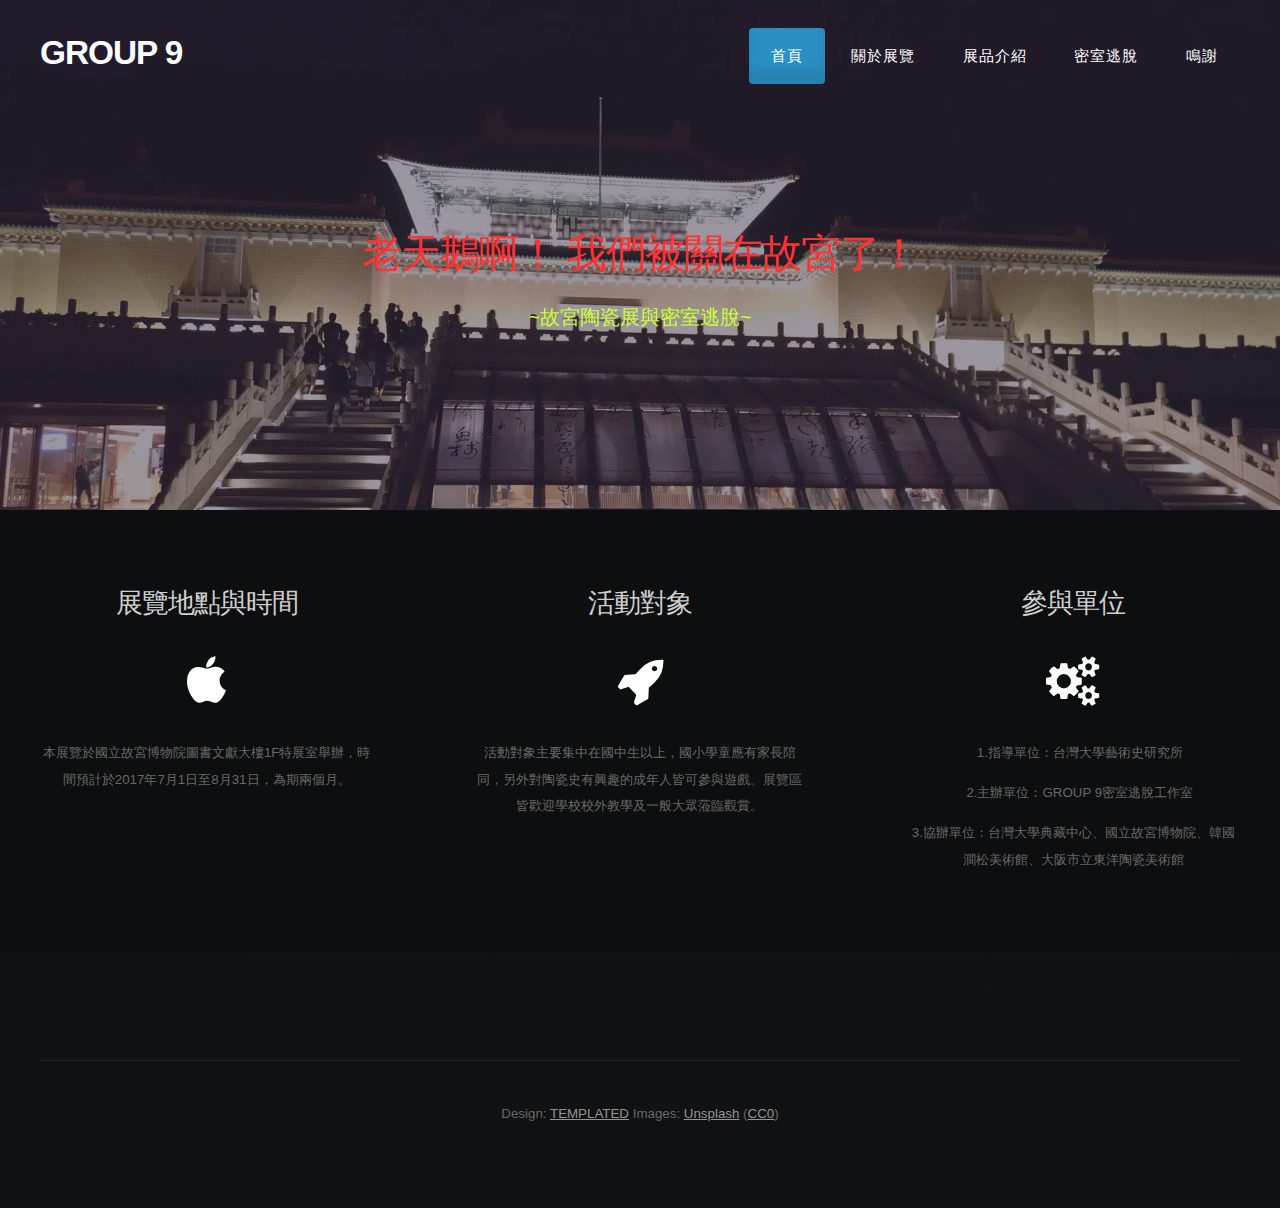
==== commit 2a51bcd8: "Add files via upload" ====
--- a/index.html
+++ b/index.html
@@ -10,9 +10,9 @@
 		<meta http-equiv="content-type" content="text/html; charset=utf-8" />
 		<meta name="description" content="" />
 		<meta name="keywords" content="" />
-		<link href="http://fonts.googleapis.com/css?family=Open+Sans:400,300,600,700,800" rel="stylesheet" type="text/css" />
+		<link href="css/unknown.css"/>
 		<!--[if lte IE 8]><script src="js/html5shiv.js"></script><![endif]-->
-        <script src="http://ajax.googleapis.com/ajax/libs/jquery/1.11.0/jquery.min.js"></script>
+        <script src="js/unknown.js"></script>
 		<script src="js/skel.min.js"></script>
 		<script src="js/skel-panels.min.js"></script>
 		<script src="js/init.js"></script>
@@ -23,10 +23,7 @@
 		</noscript>
 	</head>
 	<body class="homepage">
-		<div id="skel-panels-pageWrapper" style="position: relative; left: 0px; right: 0px; top: 0px; backface-visibility: hidden; transition: -webkit-transform 0.25s ease-in-out; z-index: 10001; transform: translate(331px, 0px);">
-			
-		</div>
-
+		
 		<!-- Header -->
 		<div id="header-wrapper">
 		
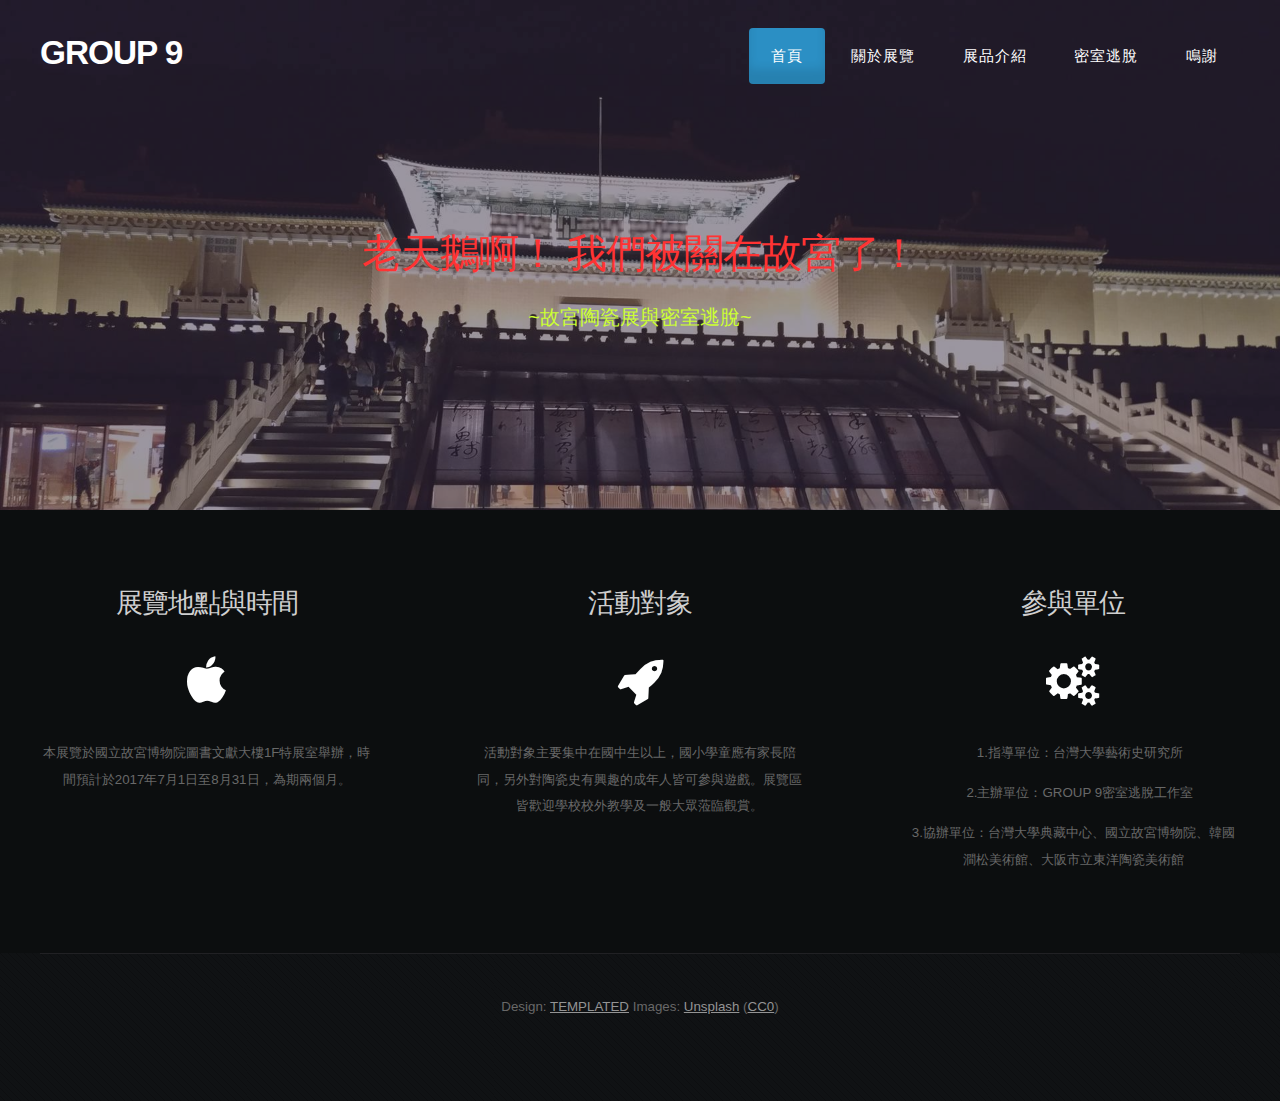
==== commit 2fbc7894: "Add files via upload" ====
--- a/index.html
+++ b/index.html
@@ -96,18 +96,6 @@
 		
 		<!-- Featured Ends Here -->
 
-		<!-- Page -->
-        
-        	<div id="page">
-            	<div class="container">
-                	<div class="row">
-						
-					</div>
-                </div>
-            </div>
-            
-		<!-- /Page -->
-
 		<!-- Copyright -->
             <div id="copyright" class="container">
                 Design: <a href="http://templated.co">TEMPLATED</a> Images: <a href="http://unsplash.com">Unsplash</a> (<a href="http://unsplash.com/cc0">CC0</a>)
--- a/css/unknown.css
+++ b/css/unknown.css
@@ -0,0 +1,280 @@
+/* cyrillic-ext */
+@font-face {
+  font-family: 'Open Sans';
+  font-style: normal;
+  font-weight: 300;
+  src: local('Open Sans Light'), local('OpenSans-Light'), url(http://fonts.gstatic.com/s/opensans/v13/DXI1ORHCpsQm3Vp6mXoaTa-j2U0lmluP9RWlSytm3ho.woff2) format('woff2');
+  unicode-range: U+0460-052F, U+20B4, U+2DE0-2DFF, U+A640-A69F;
+}
+/* cyrillic */
+@font-face {
+  font-family: 'Open Sans';
+  font-style: normal;
+  font-weight: 300;
+  src: local('Open Sans Light'), local('OpenSans-Light'), url(http://fonts.gstatic.com/s/opensans/v13/DXI1ORHCpsQm3Vp6mXoaTZX5f-9o1vgP2EXwfjgl7AY.woff2) format('woff2');
+  unicode-range: U+0400-045F, U+0490-0491, U+04B0-04B1, U+2116;
+}
+/* greek-ext */
+@font-face {
+  font-family: 'Open Sans';
+  font-style: normal;
+  font-weight: 300;
+  src: local('Open Sans Light'), local('OpenSans-Light'), url(http://fonts.gstatic.com/s/opensans/v13/DXI1ORHCpsQm3Vp6mXoaTRWV49_lSm1NYrwo-zkhivY.woff2) format('woff2');
+  unicode-range: U+1F00-1FFF;
+}
+/* greek */
+@font-face {
+  font-family: 'Open Sans';
+  font-style: normal;
+  font-weight: 300;
+  src: local('Open Sans Light'), local('OpenSans-Light'), url(http://fonts.gstatic.com/s/opensans/v13/DXI1ORHCpsQm3Vp6mXoaTaaRobkAwv3vxw3jMhVENGA.woff2) format('woff2');
+  unicode-range: U+0370-03FF;
+}
+/* vietnamese */
+@font-face {
+  font-family: 'Open Sans';
+  font-style: normal;
+  font-weight: 300;
+  src: local('Open Sans Light'), local('OpenSans-Light'), url(http://fonts.gstatic.com/s/opensans/v13/DXI1ORHCpsQm3Vp6mXoaTf8zf_FOSsgRmwsS7Aa9k2w.woff2) format('woff2');
+  unicode-range: U+0102-0103, U+1EA0-1EF9, U+20AB;
+}
+/* latin-ext */
+@font-face {
+  font-family: 'Open Sans';
+  font-style: normal;
+  font-weight: 300;
+  src: local('Open Sans Light'), local('OpenSans-Light'), url(http://fonts.gstatic.com/s/opensans/v13/DXI1ORHCpsQm3Vp6mXoaTT0LW-43aMEzIO6XUTLjad8.woff2) format('woff2');
+  unicode-range: U+0100-024F, U+1E00-1EFF, U+20A0-20AB, U+20AD-20CF, U+2C60-2C7F, U+A720-A7FF;
+}
+/* latin */
+@font-face {
+  font-family: 'Open Sans';
+  font-style: normal;
+  font-weight: 300;
+  src: local('Open Sans Light'), local('OpenSans-Light'), url(http://fonts.gstatic.com/s/opensans/v13/DXI1ORHCpsQm3Vp6mXoaTegdm0LZdjqr5-oayXSOefg.woff2) format('woff2');
+  unicode-range: U+0000-00FF, U+0131, U+0152-0153, U+02C6, U+02DA, U+02DC, U+2000-206F, U+2074, U+20AC, U+2212, U+2215;
+}
+/* cyrillic-ext */
+@font-face {
+  font-family: 'Open Sans';
+  font-style: normal;
+  font-weight: 400;
+  src: local('Open Sans'), local('OpenSans'), url(http://fonts.gstatic.com/s/opensans/v13/K88pR3goAWT7BTt32Z01mxJtnKITppOI_IvcXXDNrsc.woff2) format('woff2');
+  unicode-range: U+0460-052F, U+20B4, U+2DE0-2DFF, U+A640-A69F;
+}
+/* cyrillic */
+@font-face {
+  font-family: 'Open Sans';
+  font-style: normal;
+  font-weight: 400;
+  src: local('Open Sans'), local('OpenSans'), url(http://fonts.gstatic.com/s/opensans/v13/RjgO7rYTmqiVp7vzi-Q5URJtnKITppOI_IvcXXDNrsc.woff2) format('woff2');
+  unicode-range: U+0400-045F, U+0490-0491, U+04B0-04B1, U+2116;
+}
+/* greek-ext */
+@font-face {
+  font-family: 'Open Sans';
+  font-style: normal;
+  font-weight: 400;
+  src: local('Open Sans'), local('OpenSans'), url(http://fonts.gstatic.com/s/opensans/v13/LWCjsQkB6EMdfHrEVqA1KRJtnKITppOI_IvcXXDNrsc.woff2) format('woff2');
+  unicode-range: U+1F00-1FFF;
+}
+/* greek */
+@font-face {
+  font-family: 'Open Sans';
+  font-style: normal;
+  font-weight: 400;
+  src: local('Open Sans'), local('OpenSans'), url(http://fonts.gstatic.com/s/opensans/v13/xozscpT2726on7jbcb_pAhJtnKITppOI_IvcXXDNrsc.woff2) format('woff2');
+  unicode-range: U+0370-03FF;
+}
+/* vietnamese */
+@font-face {
+  font-family: 'Open Sans';
+  font-style: normal;
+  font-weight: 400;
+  src: local('Open Sans'), local('OpenSans'), url(http://fonts.gstatic.com/s/opensans/v13/59ZRklaO5bWGqF5A9baEERJtnKITppOI_IvcXXDNrsc.woff2) format('woff2');
+  unicode-range: U+0102-0103, U+1EA0-1EF9, U+20AB;
+}
+/* latin-ext */
+@font-face {
+  font-family: 'Open Sans';
+  font-style: normal;
+  font-weight: 400;
+  src: local('Open Sans'), local('OpenSans'), url(http://fonts.gstatic.com/s/opensans/v13/u-WUoqrET9fUeobQW7jkRRJtnKITppOI_IvcXXDNrsc.woff2) format('woff2');
+  unicode-range: U+0100-024F, U+1E00-1EFF, U+20A0-20AB, U+20AD-20CF, U+2C60-2C7F, U+A720-A7FF;
+}
+/* latin */
+@font-face {
+  font-family: 'Open Sans';
+  font-style: normal;
+  font-weight: 400;
+  src: local('Open Sans'), local('OpenSans'), url(http://fonts.gstatic.com/s/opensans/v13/cJZKeOuBrn4kERxqtaUH3VtXRa8TVwTICgirnJhmVJw.woff2) format('woff2');
+  unicode-range: U+0000-00FF, U+0131, U+0152-0153, U+02C6, U+02DA, U+02DC, U+2000-206F, U+2074, U+20AC, U+2212, U+2215;
+}
+/* cyrillic-ext */
+@font-face {
+  font-family: 'Open Sans';
+  font-style: normal;
+  font-weight: 600;
+  src: local('Open Sans Semibold'), local('OpenSans-Semibold'), url(http://fonts.gstatic.com/s/opensans/v13/MTP_ySUJH_bn48VBG8sNSq-j2U0lmluP9RWlSytm3ho.woff2) format('woff2');
+  unicode-range: U+0460-052F, U+20B4, U+2DE0-2DFF, U+A640-A69F;
+}
+/* cyrillic */
+@font-face {
+  font-family: 'Open Sans';
+  font-style: normal;
+  font-weight: 600;
+  src: local('Open Sans Semibold'), local('OpenSans-Semibold'), url(http://fonts.gstatic.com/s/opensans/v13/MTP_ySUJH_bn48VBG8sNSpX5f-9o1vgP2EXwfjgl7AY.woff2) format('woff2');
+  unicode-range: U+0400-045F, U+0490-0491, U+04B0-04B1, U+2116;
+}
+/* greek-ext */
+@font-face {
+  font-family: 'Open Sans';
+  font-style: normal;
+  font-weight: 600;
+  src: local('Open Sans Semibold'), local('OpenSans-Semibold'), url(http://fonts.gstatic.com/s/opensans/v13/MTP_ySUJH_bn48VBG8sNShWV49_lSm1NYrwo-zkhivY.woff2) format('woff2');
+  unicode-range: U+1F00-1FFF;
+}
+/* greek */
+@font-face {
+  font-family: 'Open Sans';
+  font-style: normal;
+  font-weight: 600;
+  src: local('Open Sans Semibold'), local('OpenSans-Semibold'), url(http://fonts.gstatic.com/s/opensans/v13/MTP_ySUJH_bn48VBG8sNSqaRobkAwv3vxw3jMhVENGA.woff2) format('woff2');
+  unicode-range: U+0370-03FF;
+}
+/* vietnamese */
+@font-face {
+  font-family: 'Open Sans';
+  font-style: normal;
+  font-weight: 600;
+  src: local('Open Sans Semibold'), local('OpenSans-Semibold'), url(http://fonts.gstatic.com/s/opensans/v13/MTP_ySUJH_bn48VBG8sNSv8zf_FOSsgRmwsS7Aa9k2w.woff2) format('woff2');
+  unicode-range: U+0102-0103, U+1EA0-1EF9, U+20AB;
+}
+/* latin-ext */
+@font-face {
+  font-family: 'Open Sans';
+  font-style: normal;
+  font-weight: 600;
+  src: local('Open Sans Semibold'), local('OpenSans-Semibold'), url(http://fonts.gstatic.com/s/opensans/v13/MTP_ySUJH_bn48VBG8sNSj0LW-43aMEzIO6XUTLjad8.woff2) format('woff2');
+  unicode-range: U+0100-024F, U+1E00-1EFF, U+20A0-20AB, U+20AD-20CF, U+2C60-2C7F, U+A720-A7FF;
+}
+/* latin */
+@font-face {
+  font-family: 'Open Sans';
+  font-style: normal;
+  font-weight: 600;
+  src: local('Open Sans Semibold'), local('OpenSans-Semibold'), url(http://fonts.gstatic.com/s/opensans/v13/MTP_ySUJH_bn48VBG8sNSugdm0LZdjqr5-oayXSOefg.woff2) format('woff2');
+  unicode-range: U+0000-00FF, U+0131, U+0152-0153, U+02C6, U+02DA, U+02DC, U+2000-206F, U+2074, U+20AC, U+2212, U+2215;
+}
+/* cyrillic-ext */
+@font-face {
+  font-family: 'Open Sans';
+  font-style: normal;
+  font-weight: 700;
+  src: local('Open Sans Bold'), local('OpenSans-Bold'), url(http://fonts.gstatic.com/s/opensans/v13/k3k702ZOKiLJc3WVjuplzK-j2U0lmluP9RWlSytm3ho.woff2) format('woff2');
+  unicode-range: U+0460-052F, U+20B4, U+2DE0-2DFF, U+A640-A69F;
+}
+/* cyrillic */
+@font-face {
+  font-family: 'Open Sans';
+  font-style: normal;
+  font-weight: 700;
+  src: local('Open Sans Bold'), local('OpenSans-Bold'), url(http://fonts.gstatic.com/s/opensans/v13/k3k702ZOKiLJc3WVjuplzJX5f-9o1vgP2EXwfjgl7AY.woff2) format('woff2');
+  unicode-range: U+0400-045F, U+0490-0491, U+04B0-04B1, U+2116;
+}
+/* greek-ext */
+@font-face {
+  font-family: 'Open Sans';
+  font-style: normal;
+  font-weight: 700;
+  src: local('Open Sans Bold'), local('OpenSans-Bold'), url(http://fonts.gstatic.com/s/opensans/v13/k3k702ZOKiLJc3WVjuplzBWV49_lSm1NYrwo-zkhivY.woff2) format('woff2');
+  unicode-range: U+1F00-1FFF;
+}
+/* greek */
+@font-face {
+  font-family: 'Open Sans';
+  font-style: normal;
+  font-weight: 700;
+  src: local('Open Sans Bold'), local('OpenSans-Bold'), url(http://fonts.gstatic.com/s/opensans/v13/k3k702ZOKiLJc3WVjuplzKaRobkAwv3vxw3jMhVENGA.woff2) format('woff2');
+  unicode-range: U+0370-03FF;
+}
+/* vietnamese */
+@font-face {
+  font-family: 'Open Sans';
+  font-style: normal;
+  font-weight: 700;
+  src: local('Open Sans Bold'), local('OpenSans-Bold'), url(http://fonts.gstatic.com/s/opensans/v13/k3k702ZOKiLJc3WVjuplzP8zf_FOSsgRmwsS7Aa9k2w.woff2) format('woff2');
+  unicode-range: U+0102-0103, U+1EA0-1EF9, U+20AB;
+}
+/* latin-ext */
+@font-face {
+  font-family: 'Open Sans';
+  font-style: normal;
+  font-weight: 700;
+  src: local('Open Sans Bold'), local('OpenSans-Bold'), url(http://fonts.gstatic.com/s/opensans/v13/k3k702ZOKiLJc3WVjuplzD0LW-43aMEzIO6XUTLjad8.woff2) format('woff2');
+  unicode-range: U+0100-024F, U+1E00-1EFF, U+20A0-20AB, U+20AD-20CF, U+2C60-2C7F, U+A720-A7FF;
+}
+/* latin */
+@font-face {
+  font-family: 'Open Sans';
+  font-style: normal;
+  font-weight: 700;
+  src: local('Open Sans Bold'), local('OpenSans-Bold'), url(http://fonts.gstatic.com/s/opensans/v13/k3k702ZOKiLJc3WVjuplzOgdm0LZdjqr5-oayXSOefg.woff2) format('woff2');
+  unicode-range: U+0000-00FF, U+0131, U+0152-0153, U+02C6, U+02DA, U+02DC, U+2000-206F, U+2074, U+20AC, U+2212, U+2215;
+}
+/* cyrillic-ext */
+@font-face {
+  font-family: 'Open Sans';
+  font-style: normal;
+  font-weight: 800;
+  src: local('Open Sans Extrabold'), local('OpenSans-Extrabold'), url(http://fonts.gstatic.com/s/opensans/v13/EInbV5DfGHOiMmvb1Xr-hq-j2U0lmluP9RWlSytm3ho.woff2) format('woff2');
+  unicode-range: U+0460-052F, U+20B4, U+2DE0-2DFF, U+A640-A69F;
+}
+/* cyrillic */
+@font-face {
+  font-family: 'Open Sans';
+  font-style: normal;
+  font-weight: 800;
+  src: local('Open Sans Extrabold'), local('OpenSans-Extrabold'), url(http://fonts.gstatic.com/s/opensans/v13/EInbV5DfGHOiMmvb1Xr-hpX5f-9o1vgP2EXwfjgl7AY.woff2) format('woff2');
+  unicode-range: U+0400-045F, U+0490-0491, U+04B0-04B1, U+2116;
+}
+/* greek-ext */
+@font-face {
+  font-family: 'Open Sans';
+  font-style: normal;
+  font-weight: 800;
+  src: local('Open Sans Extrabold'), local('OpenSans-Extrabold'), url(http://fonts.gstatic.com/s/opensans/v13/EInbV5DfGHOiMmvb1Xr-hhWV49_lSm1NYrwo-zkhivY.woff2) format('woff2');
+  unicode-range: U+1F00-1FFF;
+}
+/* greek */
+@font-face {
+  font-family: 'Open Sans';
+  font-style: normal;
+  font-weight: 800;
+  src: local('Open Sans Extrabold'), local('OpenSans-Extrabold'), url(http://fonts.gstatic.com/s/opensans/v13/EInbV5DfGHOiMmvb1Xr-hqaRobkAwv3vxw3jMhVENGA.woff2) format('woff2');
+  unicode-range: U+0370-03FF;
+}
+/* vietnamese */
+@font-face {
+  font-family: 'Open Sans';
+  font-style: normal;
+  font-weight: 800;
+  src: local('Open Sans Extrabold'), local('OpenSans-Extrabold'), url(http://fonts.gstatic.com/s/opensans/v13/EInbV5DfGHOiMmvb1Xr-hv8zf_FOSsgRmwsS7Aa9k2w.woff2) format('woff2');
+  unicode-range: U+0102-0103, U+1EA0-1EF9, U+20AB;
+}
+/* latin-ext */
+@font-face {
+  font-family: 'Open Sans';
+  font-style: normal;
+  font-weight: 800;
+  src: local('Open Sans Extrabold'), local('OpenSans-Extrabold'), url(http://fonts.gstatic.com/s/opensans/v13/EInbV5DfGHOiMmvb1Xr-hj0LW-43aMEzIO6XUTLjad8.woff2) format('woff2');
+  unicode-range: U+0100-024F, U+1E00-1EFF, U+20A0-20AB, U+20AD-20CF, U+2C60-2C7F, U+A720-A7FF;
+}
+/* latin */
+@font-face {
+  font-family: 'Open Sans';
+  font-style: normal;
+  font-weight: 800;
+  src: local('Open Sans Extrabold'), local('OpenSans-Extrabold'), url(http://fonts.gstatic.com/s/opensans/v13/EInbV5DfGHOiMmvb1Xr-hugdm0LZdjqr5-oayXSOefg.woff2) format('woff2');
+  unicode-range: U+0000-00FF, U+0131, U+0152-0153, U+02C6, U+02DA, U+02DC, U+2000-206F, U+2074, U+20AC, U+2212, U+2215;
+}